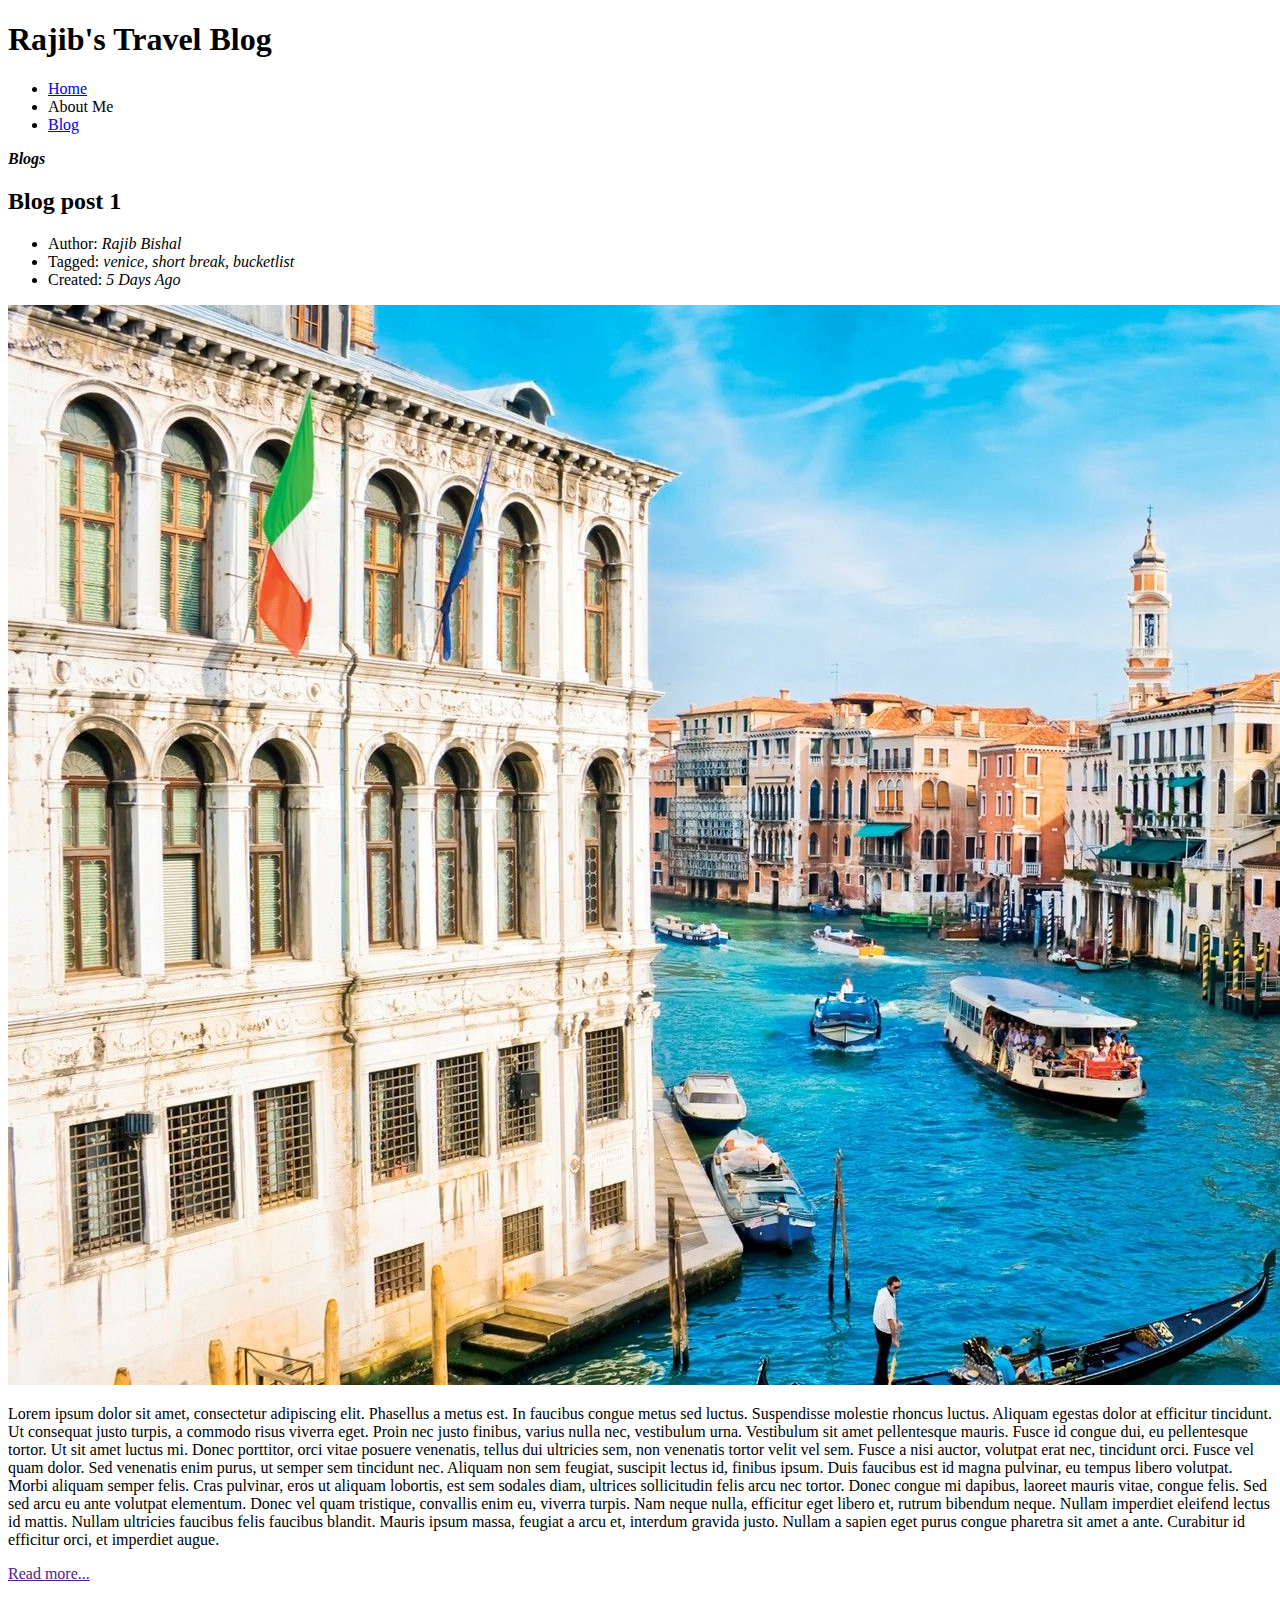
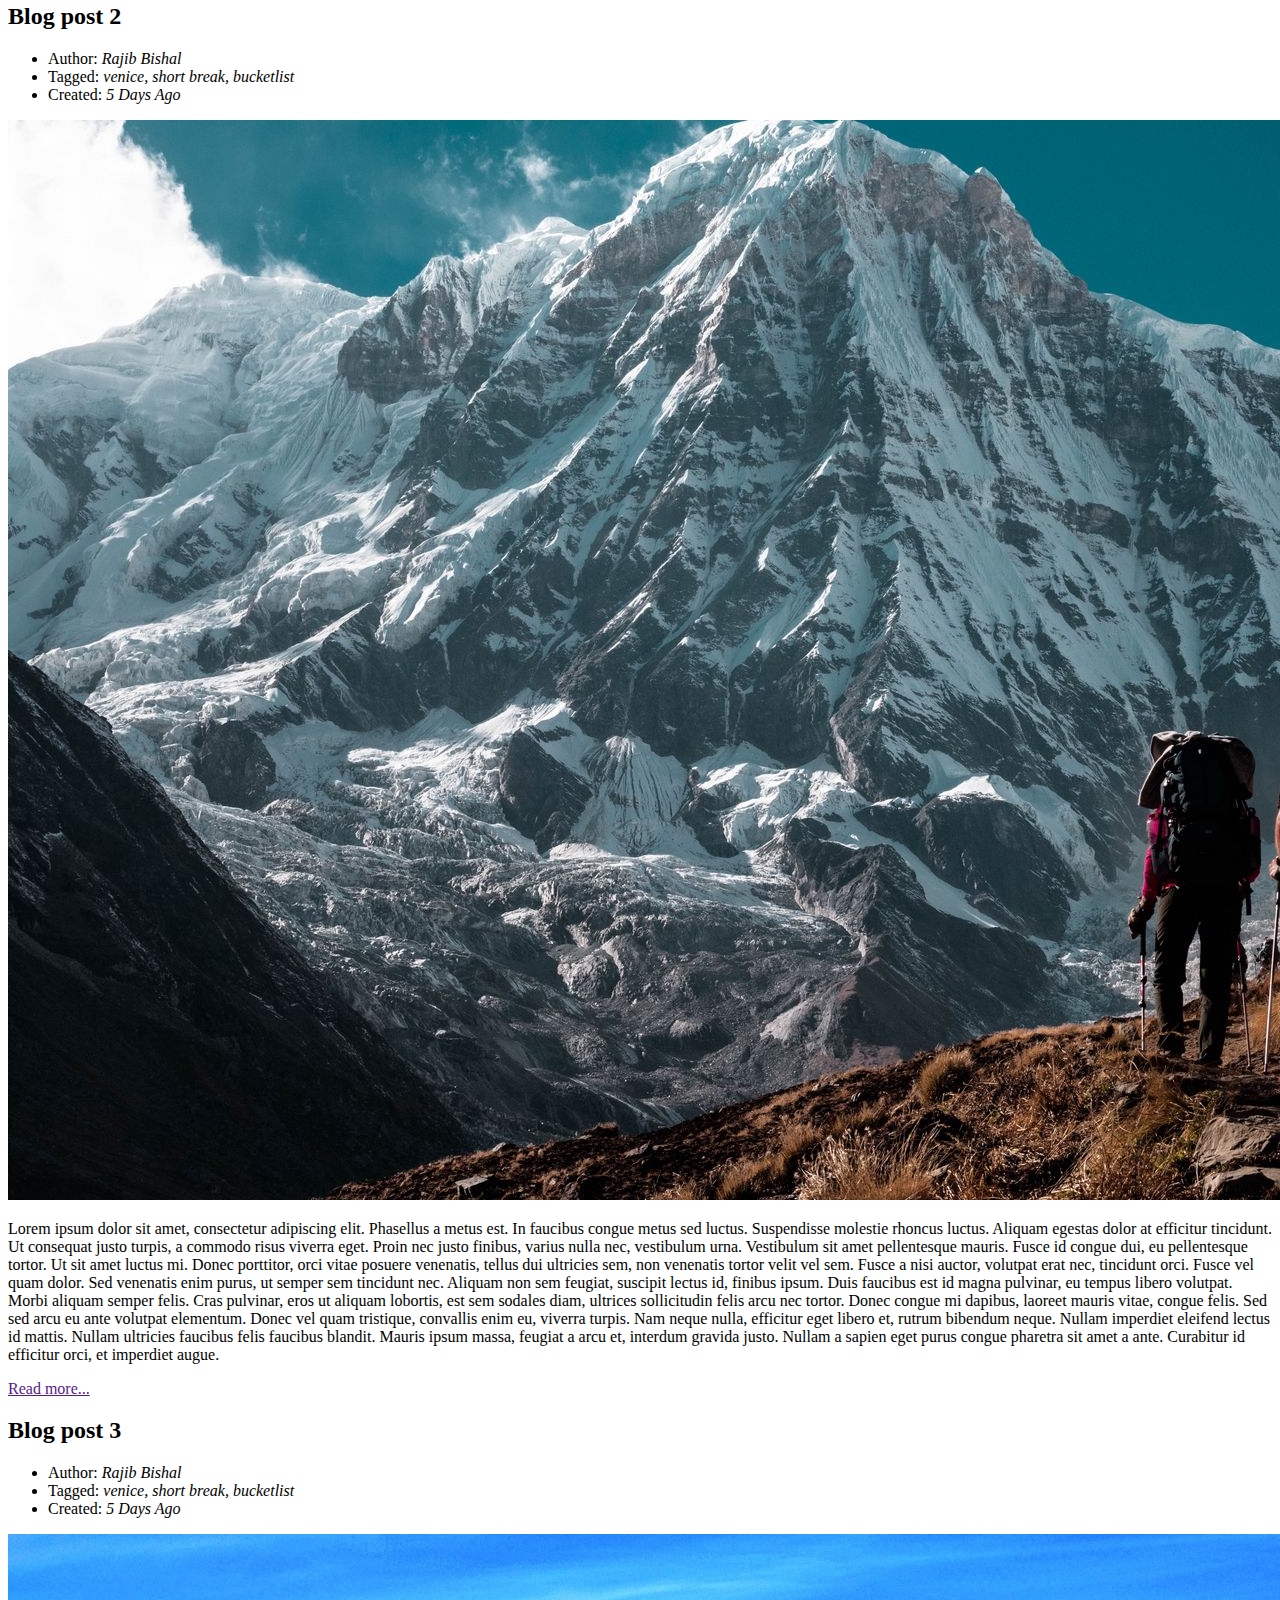
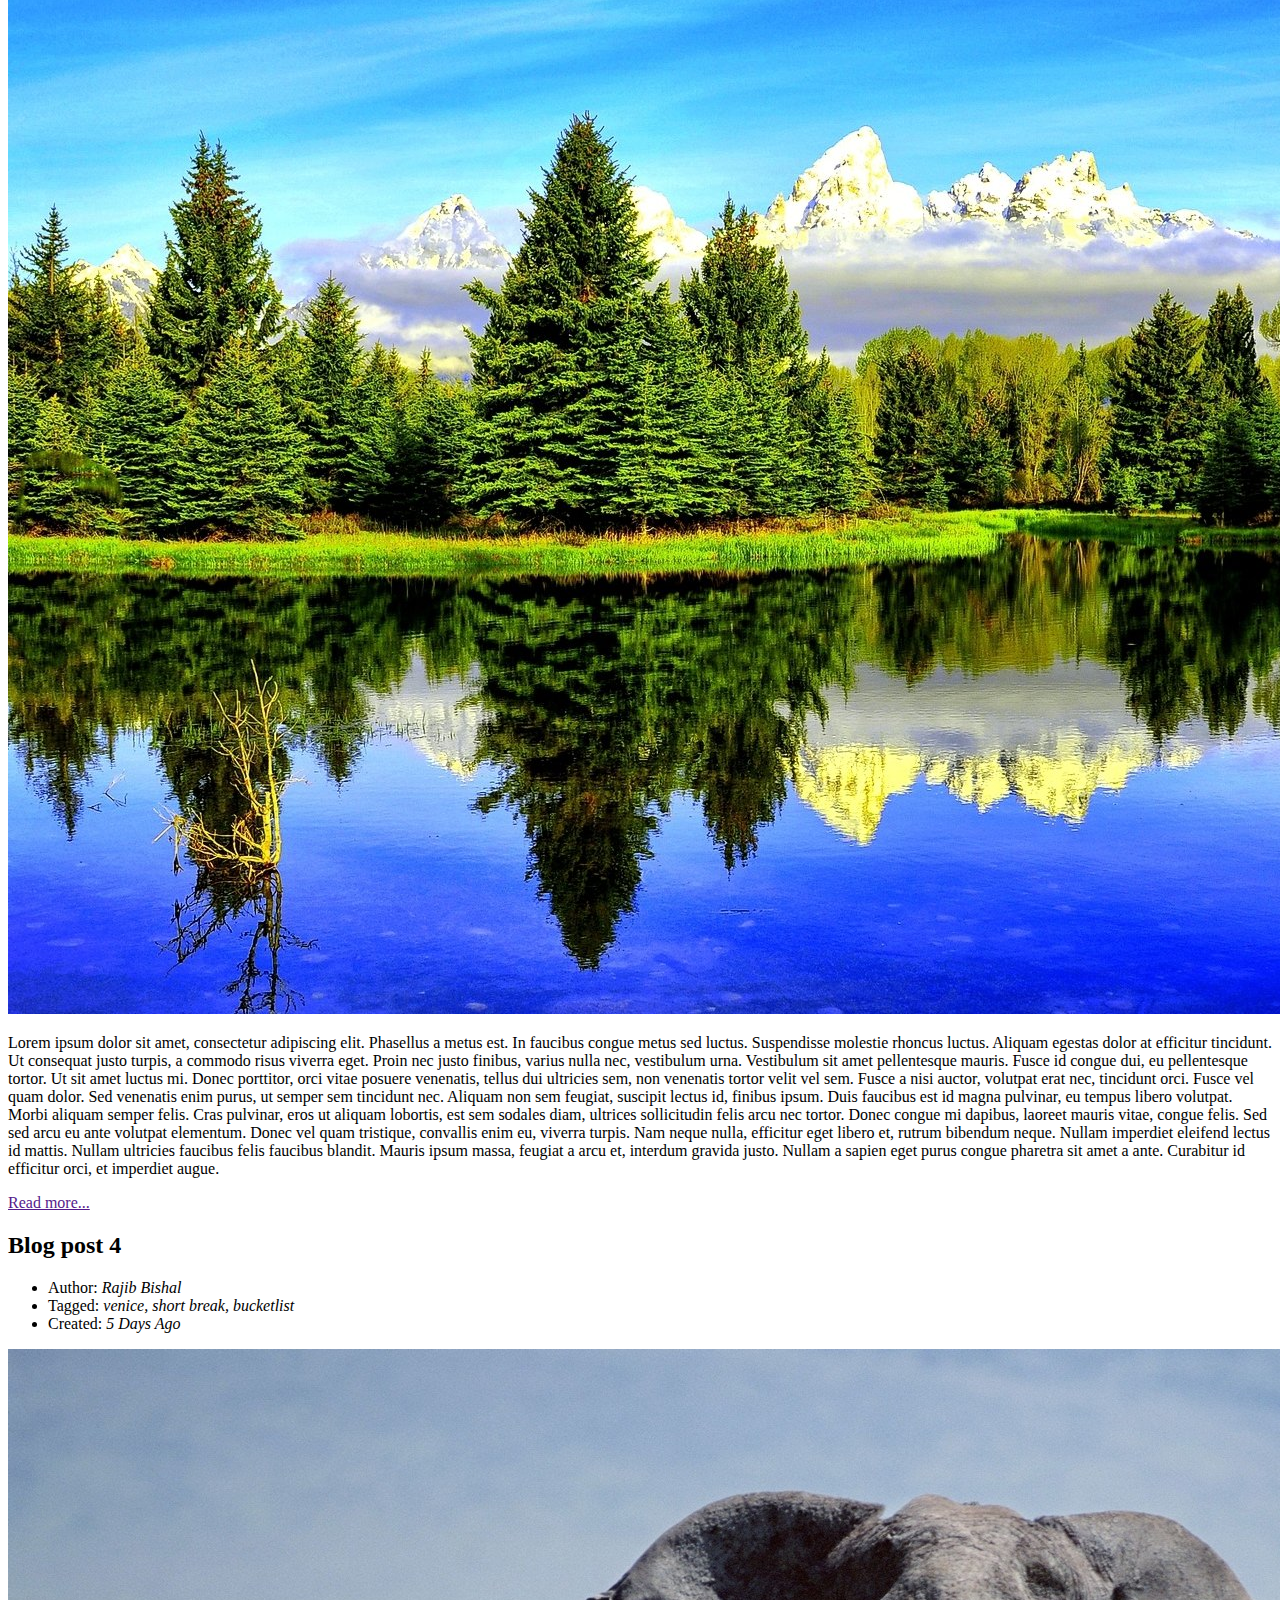
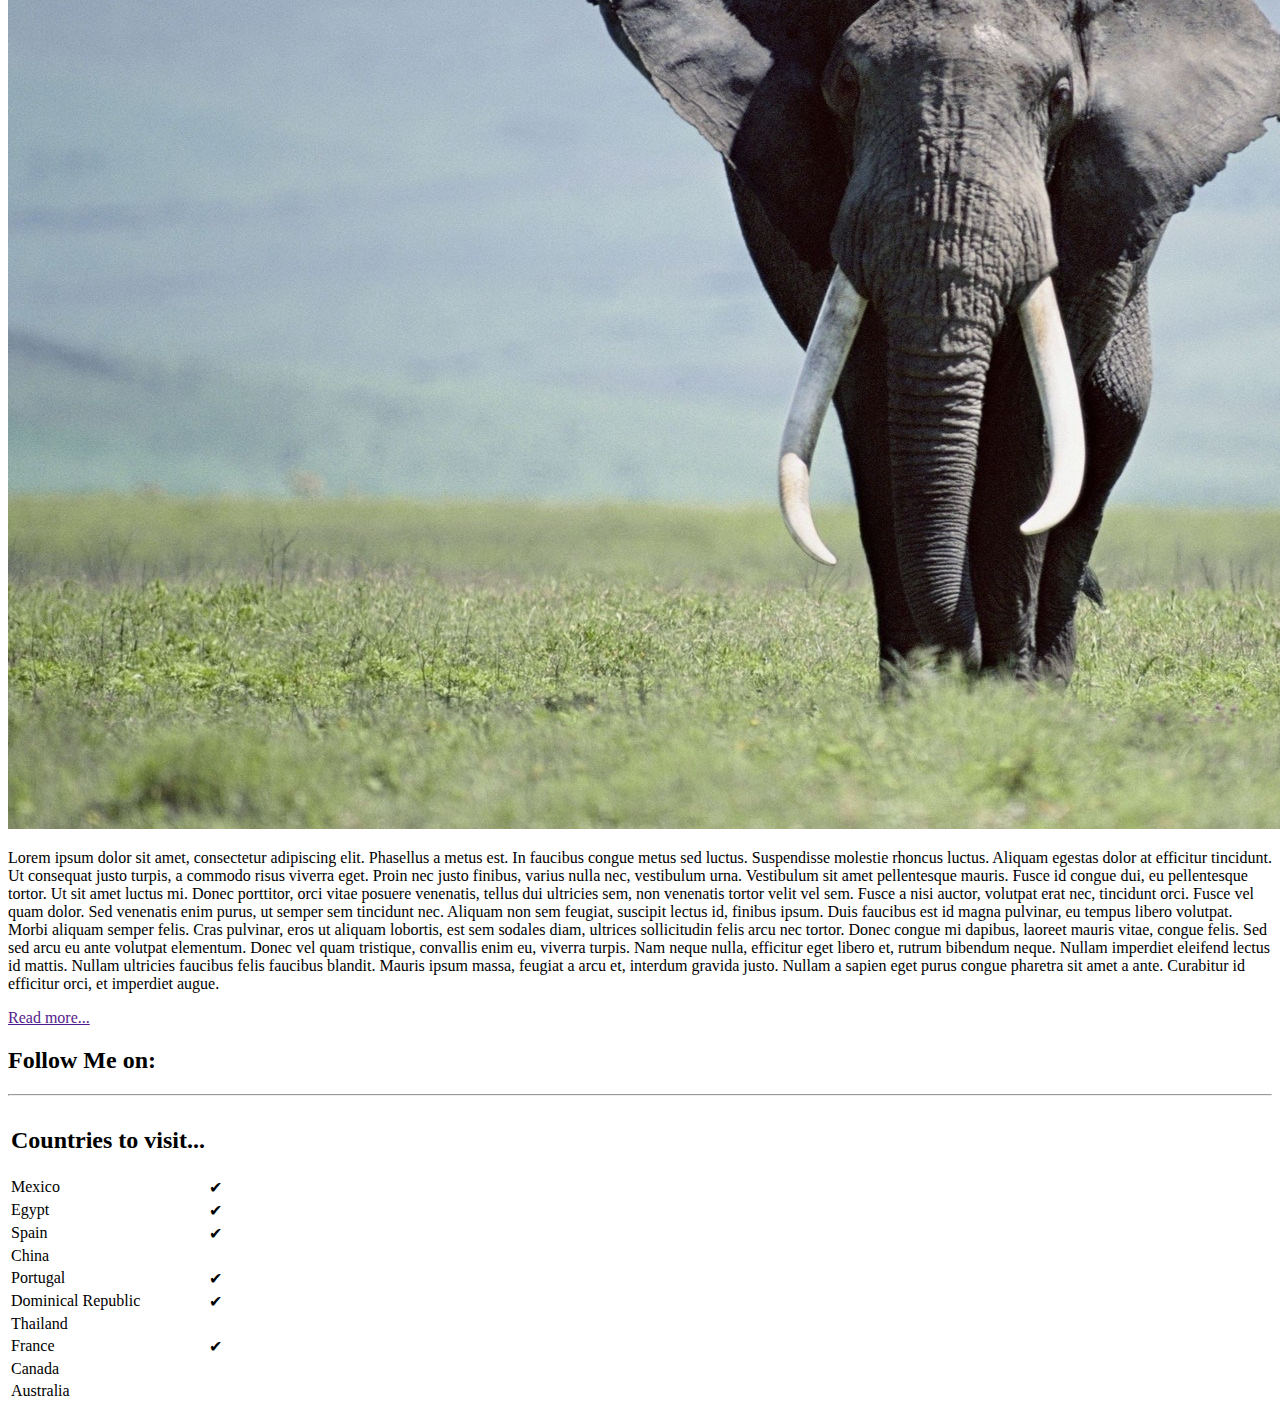
==== blog.html @ 04481cc2 "Add files via upload" ====
<!DOCTYPE html>
<html lang="en">
    <head>
        <meta charset="UTF-8">
        <meta name="viewport" content="width=device-width, initial-scale=1.0">
        <title>Rajib's Travel Blog</title>
        <link rel="preconnect" href="https://fonts.googleapis.com">
        <link rel="preconnect" href="https://fonts.gstatic.com" crossorigin>
        <link href="https://fonts.googleapis.com/css2?family=Quicksand&display=swap" rel="stylesheet">
        <link rel="stylesheet" href="css/fontawesome/css/all.min.css">
        <link rel="stylesheet" href="css/style.css">

    </head>
    <body>
        <header class="background">
            <h1>Rajib's Travel Blog</h1>
            <nav>
                <ul>
                    <li><a href="index.html">Home</a></li>
                    <li><a></a>About Me</a></li>
                    <li><a href="blog.html">Blog</a></li>

                </ul>
            </nav>
        </header>

        <div class="journey-image">
            <p class="journey-text background"><strong><em>Blogs</em></strong></p>
        </div>

        <div class="wrapper">
            <main>
                <article class="background">
                    <header>
                        <h2>Blog post 1</h2>
                        <ul>
                            <li>Author: <em>Rajib Bishal</em></li>
                            <li>Tagged: <em>venice, short break, bucketlist</em></li>
                            <li>Created: <em>5 Days Ago</em></li>
                        </ul>
                    </header>
                    <section>
                        <img src="images/venice.jpg" alt="venice image">
                        <p>Lorem ipsum dolor sit amet, consectetur adipiscing elit. Phasellus a metus est. In faucibus congue metus sed luctus. Suspendisse molestie rhoncus luctus. Aliquam egestas dolor at efficitur tincidunt. Ut consequat justo turpis, a commodo risus viverra eget. Proin nec justo finibus, varius nulla nec, vestibulum urna. Vestibulum sit amet pellentesque mauris. Fusce id congue dui, eu pellentesque tortor. Ut sit amet luctus mi. Donec porttitor, orci vitae posuere venenatis, tellus dui ultricies sem, non venenatis tortor velit vel sem. Fusce a nisi auctor, volutpat erat nec, tincidunt orci. Fusce vel quam dolor. Sed venenatis enim purus, ut semper sem tincidunt nec.

                            Aliquam non sem feugiat, suscipit lectus id, finibus ipsum. Duis faucibus est id magna pulvinar, eu tempus libero volutpat. Morbi aliquam semper felis. Cras pulvinar, eros ut aliquam lobortis, est sem sodales diam, ultrices sollicitudin felis arcu nec tortor. Donec congue mi dapibus, laoreet mauris vitae, congue felis. Sed sed arcu eu ante volutpat elementum. Donec vel quam tristique, convallis enim eu, viverra turpis. Nam neque nulla, efficitur eget libero et, rutrum bibendum neque. Nullam imperdiet eleifend lectus id mattis. Nullam ultricies faucibus felis faucibus blandit. Mauris ipsum massa, feugiat a arcu et, interdum gravida justo. Nullam a sapien eget purus congue pharetra sit amet a ante. Curabitur id efficitur orci, et imperdiet augue.</p>
                          <a href="">Read more...</a>    
                    </section>
                </article>

                <article class="background">
                    <header>
                        <h2>Blog post 2</h2>
                        <ul>
                            <li>Author: <em>Rajib Bishal</em></li>
                            <li>Tagged: <em>venice, short break, bucketlist</em></li>
                            <li>Created: <em>5 Days Ago</em></li>
                        </ul>
                    </header>
                    <section>
                        <img src="images/hike.jpg" alt="hike image">
                        <p>Lorem ipsum dolor sit amet, consectetur adipiscing elit. Phasellus a metus est. In faucibus congue metus sed luctus. Suspendisse molestie rhoncus luctus. Aliquam egestas dolor at efficitur tincidunt. Ut consequat justo turpis, a commodo risus viverra eget. Proin nec justo finibus, varius nulla nec, vestibulum urna. Vestibulum sit amet pellentesque mauris. Fusce id congue dui, eu pellentesque tortor. Ut sit amet luctus mi. Donec porttitor, orci vitae posuere venenatis, tellus dui ultricies sem, non venenatis tortor velit vel sem. Fusce a nisi auctor, volutpat erat nec, tincidunt orci. Fusce vel quam dolor. Sed venenatis enim purus, ut semper sem tincidunt nec.

                            Aliquam non sem feugiat, suscipit lectus id, finibus ipsum. Duis faucibus est id magna pulvinar, eu tempus libero volutpat. Morbi aliquam semper felis. Cras pulvinar, eros ut aliquam lobortis, est sem sodales diam, ultrices sollicitudin felis arcu nec tortor. Donec congue mi dapibus, laoreet mauris vitae, congue felis. Sed sed arcu eu ante volutpat elementum. Donec vel quam tristique, convallis enim eu, viverra turpis. Nam neque nulla, efficitur eget libero et, rutrum bibendum neque. Nullam imperdiet eleifend lectus id mattis. Nullam ultricies faucibus felis faucibus blandit. Mauris ipsum massa, feugiat a arcu et, interdum gravida justo. Nullam a sapien eget purus congue pharetra sit amet a ante. Curabitur id efficitur orci, et imperdiet augue.</p>
                          <a href="">Read more...</a>    
                    </section>
                </article>

                <article class="background">
                    <header>
                        <h2>Blog post 3</h2>
                        <ul>
                            <li>Author: <em>Rajib Bishal</em></li>
                            <li>Tagged: <em>venice, short break, bucketlist</em></li>
                            <li>Created: <em>5 Days Ago</em></li>
                        </ul>
                    </header>
                    <section>
                        <img src="images/lake.jpg" alt="lake image">
                        <p>Lorem ipsum dolor sit amet, consectetur adipiscing elit. Phasellus a metus est. In faucibus congue metus sed luctus. Suspendisse molestie rhoncus luctus. Aliquam egestas dolor at efficitur tincidunt. Ut consequat justo turpis, a commodo risus viverra eget. Proin nec justo finibus, varius nulla nec, vestibulum urna. Vestibulum sit amet pellentesque mauris. Fusce id congue dui, eu pellentesque tortor. Ut sit amet luctus mi. Donec porttitor, orci vitae posuere venenatis, tellus dui ultricies sem, non venenatis tortor velit vel sem. Fusce a nisi auctor, volutpat erat nec, tincidunt orci. Fusce vel quam dolor. Sed venenatis enim purus, ut semper sem tincidunt nec.

                            Aliquam non sem feugiat, suscipit lectus id, finibus ipsum. Duis faucibus est id magna pulvinar, eu tempus libero volutpat. Morbi aliquam semper felis. Cras pulvinar, eros ut aliquam lobortis, est sem sodales diam, ultrices sollicitudin felis arcu nec tortor. Donec congue mi dapibus, laoreet mauris vitae, congue felis. Sed sed arcu eu ante volutpat elementum. Donec vel quam tristique, convallis enim eu, viverra turpis. Nam neque nulla, efficitur eget libero et, rutrum bibendum neque. Nullam imperdiet eleifend lectus id mattis. Nullam ultricies faucibus felis faucibus blandit. Mauris ipsum massa, feugiat a arcu et, interdum gravida justo. Nullam a sapien eget purus congue pharetra sit amet a ante. Curabitur id efficitur orci, et imperdiet augue.</p>
                          <a href="">Read more...</a>    
                    </section>
                </article>

                <article class="background">
                    <header>
                        <h2>Blog post 4</h2>
                        <ul>
                            <li>Author: <em>Rajib Bishal</em></li>
                            <li>Tagged: <em>venice, short break, bucketlist</em></li>
                            <li>Created: <em>5 Days Ago</em></li>
                        </ul>
                    </header>
                    <section>
                        <img src="images/elephants.jpg" alt="elephants image">
                        <p>Lorem ipsum dolor sit amet, consectetur adipiscing elit. Phasellus a metus est. In faucibus congue metus sed luctus. Suspendisse molestie rhoncus luctus. Aliquam egestas dolor at efficitur tincidunt. Ut consequat justo turpis, a commodo risus viverra eget. Proin nec justo finibus, varius nulla nec, vestibulum urna. Vestibulum sit amet pellentesque mauris. Fusce id congue dui, eu pellentesque tortor. Ut sit amet luctus mi. Donec porttitor, orci vitae posuere venenatis, tellus dui ultricies sem, non venenatis tortor velit vel sem. Fusce a nisi auctor, volutpat erat nec, tincidunt orci. Fusce vel quam dolor. Sed venenatis enim purus, ut semper sem tincidunt nec.

                            Aliquam non sem feugiat, suscipit lectus id, finibus ipsum. Duis faucibus est id magna pulvinar, eu tempus libero volutpat. Morbi aliquam semper felis. Cras pulvinar, eros ut aliquam lobortis, est sem sodales diam, ultrices sollicitudin felis arcu nec tortor. Donec congue mi dapibus, laoreet mauris vitae, congue felis. Sed sed arcu eu ante volutpat elementum. Donec vel quam tristique, convallis enim eu, viverra turpis. Nam neque nulla, efficitur eget libero et, rutrum bibendum neque. Nullam imperdiet eleifend lectus id mattis. Nullam ultricies faucibus felis faucibus blandit. Mauris ipsum massa, feugiat a arcu et, interdum gravida justo. Nullam a sapien eget purus congue pharetra sit amet a ante. Curabitur id efficitur orci, et imperdiet augue.</p>
                          <a href="">Read more...</a>    
                    </section>
                </article>
            </main>
            <aside>
                <section class="sidebar-widget background">
                    <h2>Follow Me on:</h2>
                    <hr>
                    <div class="social">
                        <a href="https://www.facebook.com/"><i class="fa-brands fa-square-facebook fa-2x"></i></a>
                        <a href="https://www.instagram.com/"><i class="fa-brands fa-square-instagram fa-2x"></i></a>
                        <a href="https://www.twitter.com/"><i class="fa-brands fa-square-x-twitter fa-2x"></i></a>
                        <a href="https://www.linkedin.com/"><i class="fa-brands fa-linkedin fa-2x"></i></a>
                    </div>
                </section>
                <section class="sidebar-widget background">
                    <table>
                        <thead>
                            <tr>
                                <th><h2>Countries to visit...</h2></th>
                            </tr>
                        </thead>
                        <tbody>
                            <tr>
                                <td>Mexico</td>
                                <td>✔</td>
                            </tr>
                            <tr>
                                <td>Egypt</td>
                                <td>✔</td>
                            </tr>
                            <tr>
                                <td>Spain</td>
                                <td>✔</td>
                            </tr>
                            <tr>
                                <td>China</td>
                                <td></td>
                            </tr>
                            <tr>
                                <td>Portugal</td>
                                <td>✔</td>
                            </tr>
                            <tr>
                                <td>Dominical Republic</td>
                                <td>✔</td>
                            </tr>
                            <tr>
                                <td>Thailand</td>
                                <td></td>
                            </tr>
                            <tr>
                                <td>France</td>
                                <td>✔</td>
                            </tr>
                            <tr>
                                <td>Canada</td>
                                <td></td>
                            </tr>
                            <tr>
                                <td>Australia</td>
                                <td></td>
                            </tr>
                        </tbody>
                    </table>

                </section>
            </aside>
        </div>
    </body>
</html>
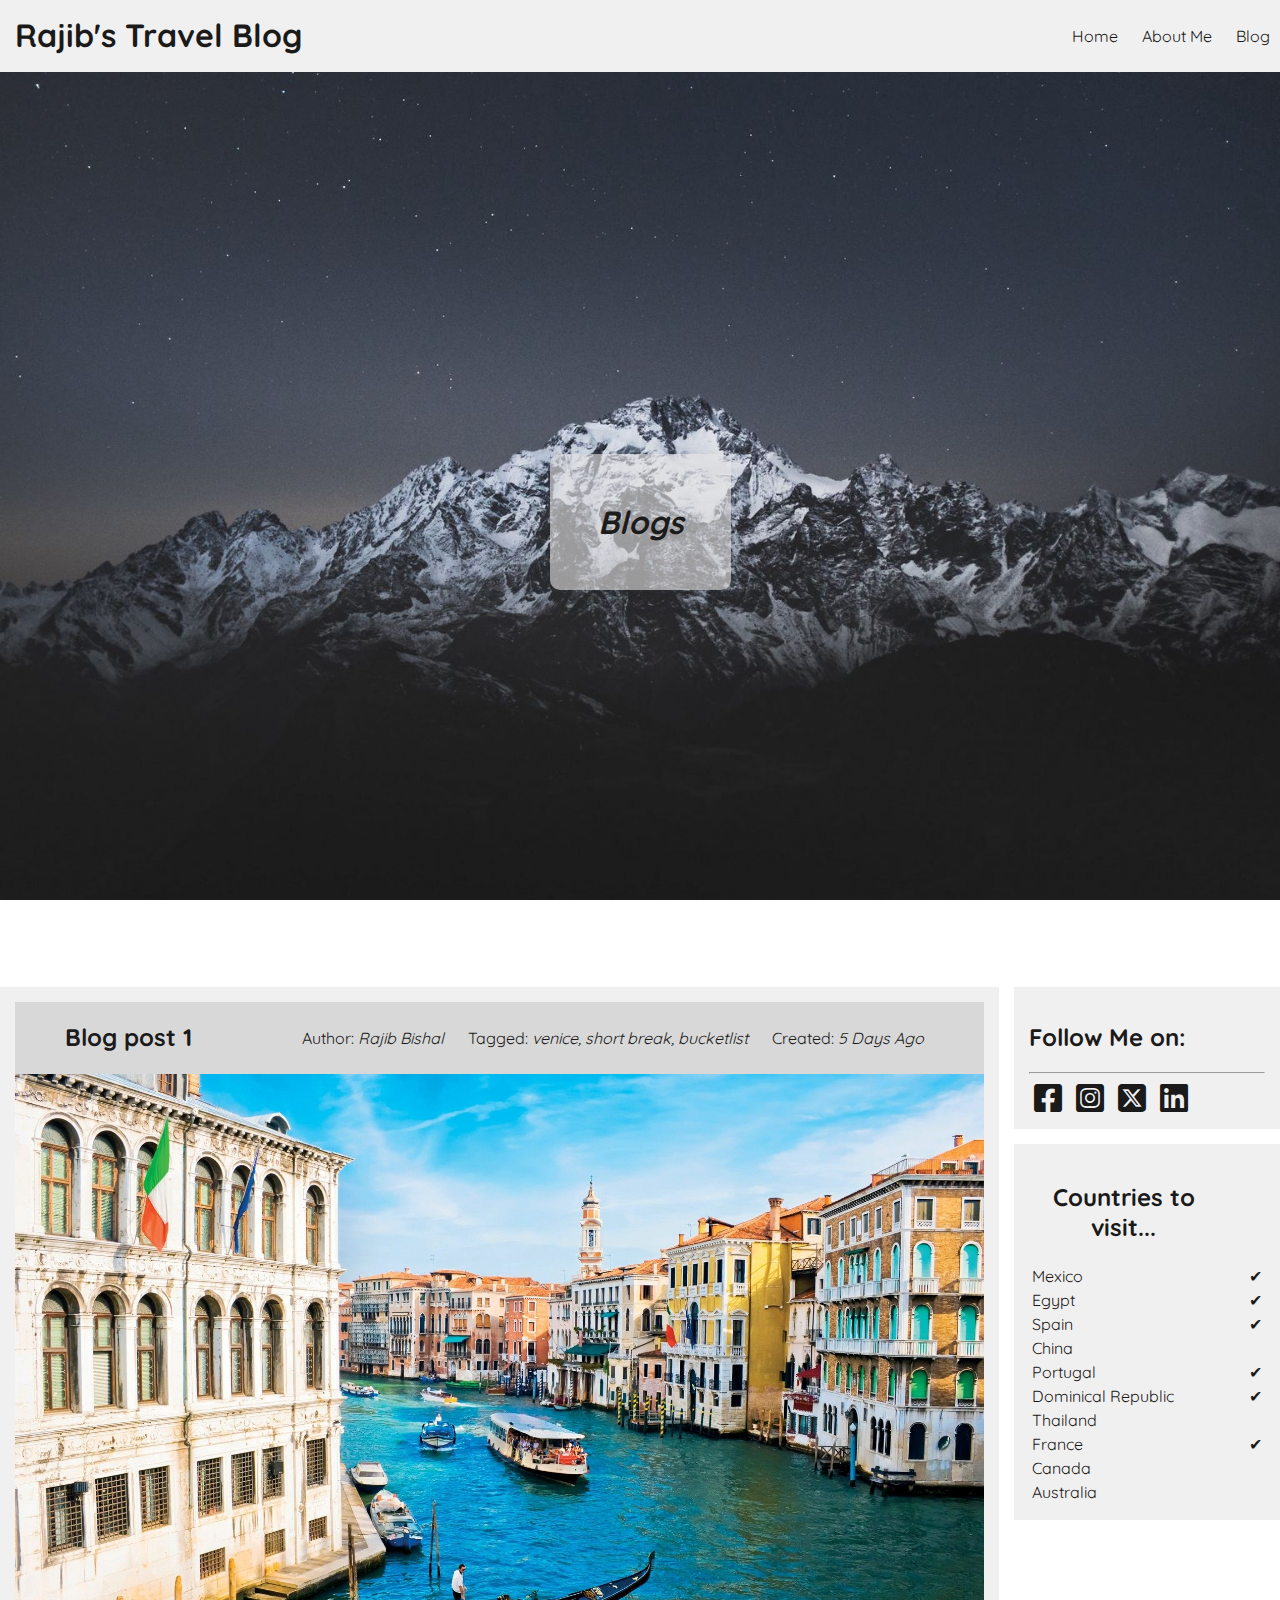
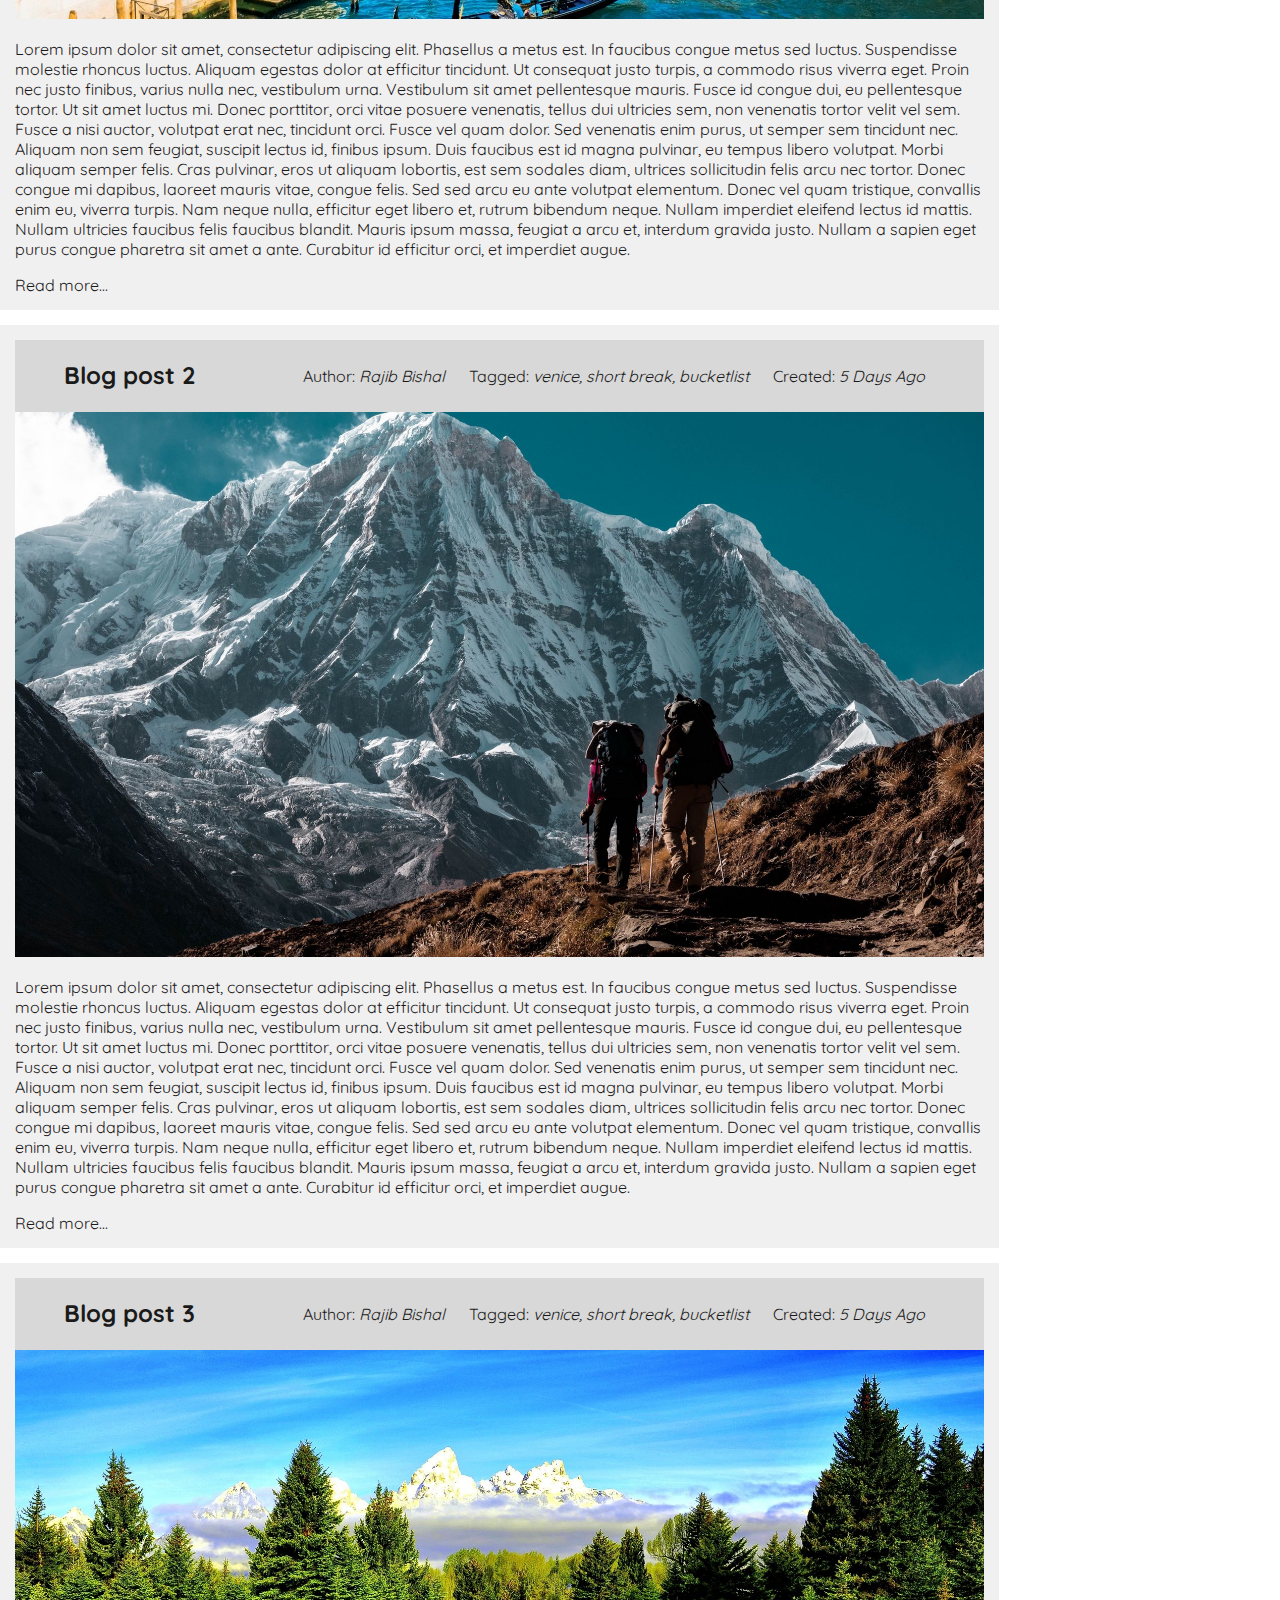
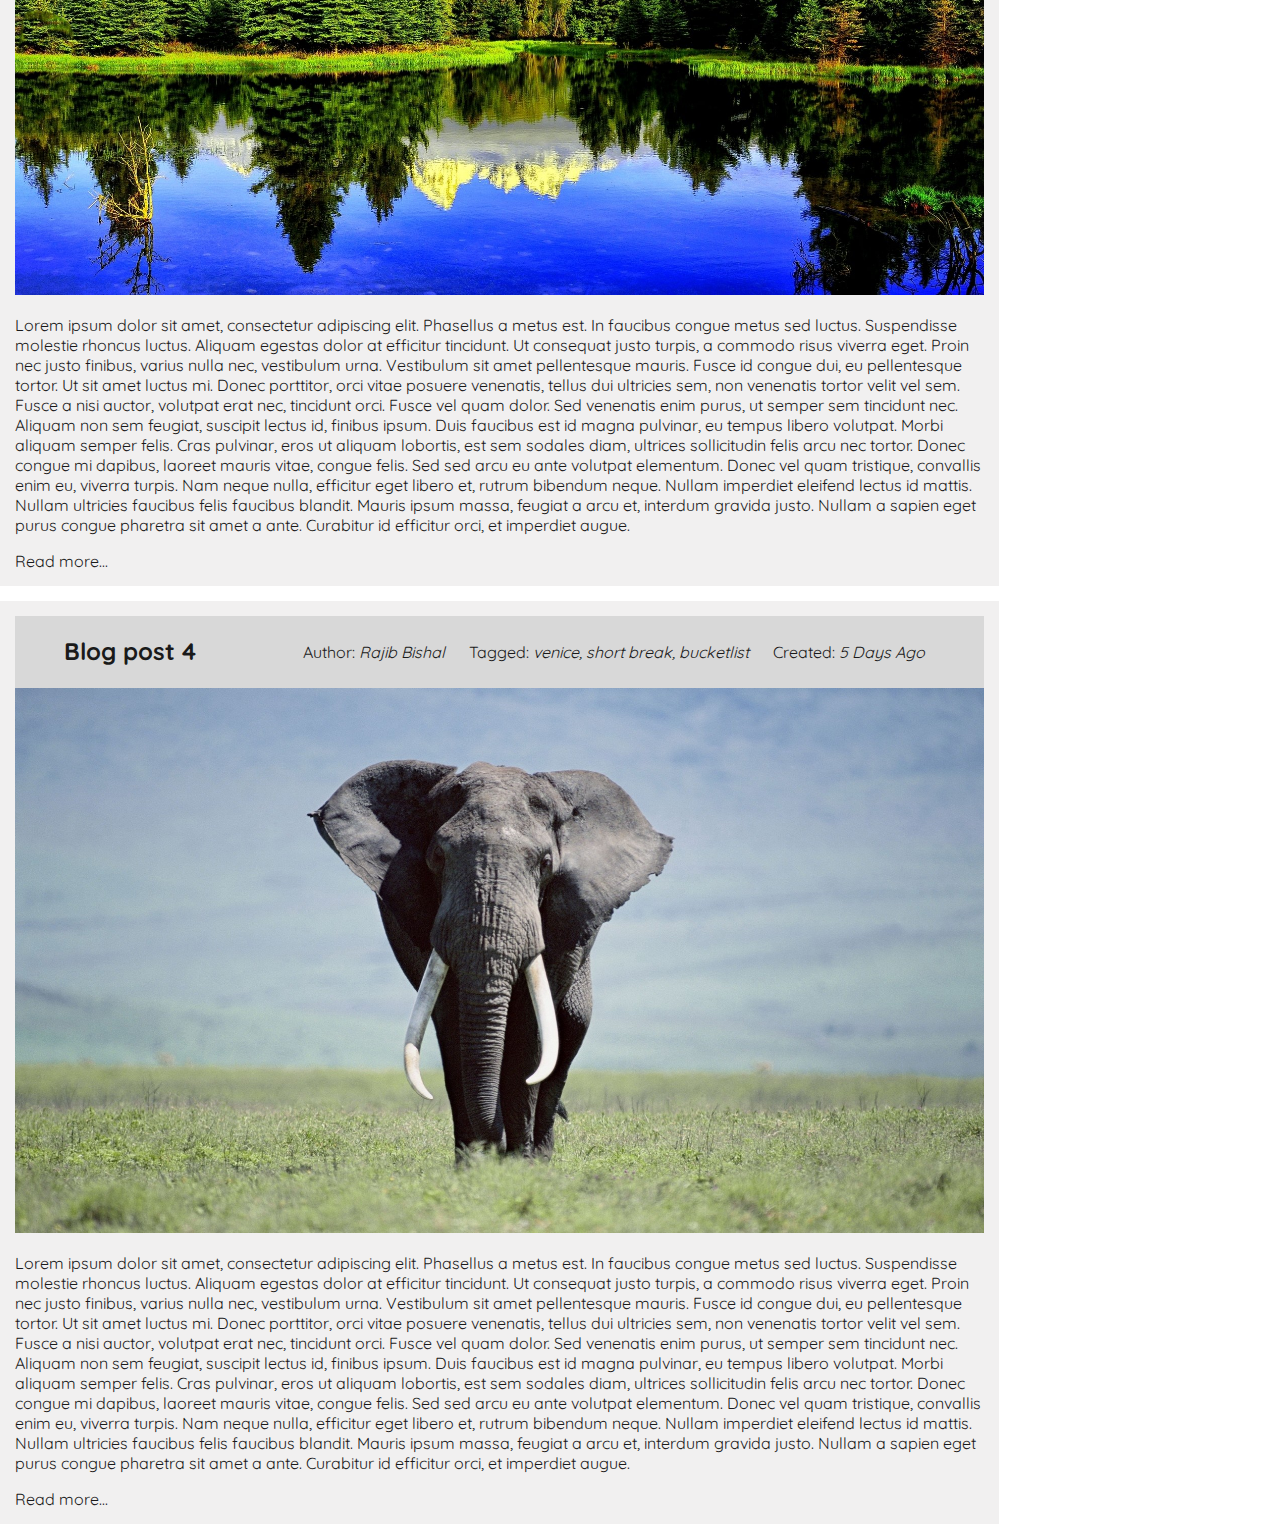
==== commit 2f973864: "Update blog.html" ====
--- a/blog.html
+++ b/blog.html
@@ -7,7 +7,7 @@
         <link rel="preconnect" href="https://fonts.googleapis.com">
         <link rel="preconnect" href="https://fonts.gstatic.com" crossorigin>
         <link href="https://fonts.googleapis.com/css2?family=Quicksand&display=swap" rel="stylesheet">
-        <link rel="stylesheet" href="css/fontawesome/css/all.min.css">
+        <link rel="stylesheet" href="fontawesome/css/all.min.css">
         <link rel="stylesheet" href="css/style.css">
 
     </head>
@@ -168,4 +168,4 @@
             </aside>
         </div>
     </body>
-</html>+</html>
--- a/fontawesome/css/all.min.css
+++ b/fontawesome/css/all.min.css
@@ -0,0 +1,9 @@
+/*!
+ * Font Awesome Free 6.4.2 by @fontawesome - https://fontawesome.com
+ * License - https://fontawesome.com/license/free (Icons: CC BY 4.0, Fonts: SIL OFL 1.1, Code: MIT License)
+ * Copyright 2023 Fonticons, Inc.
+ */
+.fa{font-family:var(--fa-style-family,"Font Awesome 6 Free");font-weight:var(--fa-style,900)}.fa,.fa-brands,.fa-classic,.fa-regular,.fa-sharp,.fa-solid,.fab,.far,.fas{-moz-osx-font-smoothing:grayscale;-webkit-font-smoothing:antialiased;display:var(--fa-display,inline-block);font-style:normal;font-variant:normal;line-height:1;text-rendering:auto}.fa-classic,.fa-regular,.fa-solid,.far,.fas{font-family:"Font Awesome 6 Free"}.fa-brands,.fab{font-family:"Font Awesome 6 Brands"}.fa-1x{font-size:1em}.fa-2x{font-size:2em}.fa-3x{font-size:3em}.fa-4x{font-size:4em}.fa-5x{font-size:5em}.fa-6x{font-size:6em}.fa-7x{font-size:7em}.fa-8x{font-size:8em}.fa-9x{font-size:9em}.fa-10x{font-size:10em}.fa-2xs{font-size:.625em;line-height:.1em;vertical-align:.225em}.fa-xs{font-size:.75em;line-height:.08333em;vertical-align:.125em}.fa-sm{font-size:.875em;line-height:.07143em;vertical-align:.05357em}.fa-lg{font-size:1.25em;line-height:.05em;vertical-align:-.075em}.fa-xl{font-size:1.5em;line-height:.04167em;vertical-align:-.125em}.fa-2xl{font-size:2em;line-height:.03125em;vertical-align:-.1875em}.fa-fw{text-align:center;width:1.25em}.fa-ul{list-style-type:none;margin-left:var(--fa-li-margin,2.5em);padding-left:0}.fa-ul>li{position:relative}.fa-li{left:calc(var(--fa-li-width, 2em)*-1);position:absolute;text-align:center;width:var(--fa-li-width,2em);line-height:inherit}.fa-border{border-radius:var(--fa-border-radius,.1em);border:var(--fa-border-width,.08em) var(--fa-border-style,solid) var(--fa-border-color,#eee);padding:var(--fa-border-padding,.2em .25em .15em)}.fa-pull-left{float:left;margin-right:var(--fa-pull-margin,.3em)}.fa-pull-right{float:right;margin-left:var(--fa-pull-margin,.3em)}.fa-beat{-webkit-animation-name:fa-beat;animation-name:fa-beat;-webkit-animation-delay:var(--fa-animation-delay,0s);animation-delay:var(--fa-animation-delay,0s);-webkit-animation-direction:var(--fa-animation-direction,normal);animation-direction:var(--fa-animation-direction,normal);-webkit-animation-duration:var(--fa-animation-duration,1s);animation-duration:var(--fa-animation-duration,1s);-webkit-animation-iteration-count:var(--fa-animation-iteration-count,infinite);animation-iteration-count:var(--fa-animation-iteration-count,infinite);-webkit-animation-timing-function:var(--fa-animation-timing,ease-in-out);animation-timing-function:var(--fa-animation-timing,ease-in-out)}.fa-bounce{-webkit-animation-name:fa-bounce;animation-name:fa-bounce;-webkit-animation-delay:var(--fa-animation-delay,0s);animation-delay:var(--fa-animation-delay,0s);-webkit-animation-direction:var(--fa-animation-direction,normal);animation-direction:var(--fa-animation-direction,normal);-webkit-animation-duration:var(--fa-animation-duration,1s);animation-duration:var(--fa-animation-duration,1s);-webkit-animation-iteration-count:var(--fa-animation-iteration-count,infinite);animation-iteration-count:var(--fa-animation-iteration-count,infinite);-webkit-animation-timing-function:var(--fa-animation-timing,cubic-bezier(.28,.84,.42,1));animation-timing-function:var(--fa-animation-timing,cubic-bezier(.28,.84,.42,1))}.fa-fade{-webkit-animation-name:fa-fade;animation-name:fa-fade;-webkit-animation-iteration-count:var(--fa-animation-iteration-count,infinite);animation-iteration-count:var(--fa-animation-iteration-count,infinite);-webkit-animation-timing-function:var(--fa-animation-timing,cubic-bezier(.4,0,.6,1));animation-timing-function:var(--fa-animation-timing,cubic-bezier(.4,0,.6,1))}.fa-beat-fade,.fa-fade{-webkit-animation-delay:var(--fa-animation-delay,0s);animation-delay:var(--fa-animation-delay,0s);-webkit-animation-direction:var(--fa-animation-direction,normal);animation-direction:var(--fa-animation-direction,normal);-webkit-animation-duration:var(--fa-animation-duration,1s);animation-duration:var(--fa-animation-duration,1s)}.fa-beat-fade{-webkit-animation-name:fa-beat-fade;animation-name:fa-beat-fade;-webkit-animation-iteration-count:var(--fa-animation-iteration-count,infinite);animation-iteration-count:var(--fa-animation-iteration-count,infinite);-webkit-animation-timing-function:var(--fa-animation-timing,cubic-bezier(.4,0,.6,1));animation-timing-function:var(--fa-animation-timing,cubic-bezier(.4,0,.6,1))}.fa-flip{-webkit-animation-name:fa-flip;animation-name:fa-flip;-webkit-animation-delay:var(--fa-animation-delay,0s);animation-delay:var(--fa-animation-delay,0s);-webkit-animation-direction:var(--fa-animation-direction,normal);animation-direction:var(--fa-animation-direction,normal);-webkit-animation-duration:var(--fa-animation-duration,1s);animation-duration:var(--fa-animation-duration,1s);-webkit-animation-iteration-count:var(--fa-animation-iteration-count,infinite);animation-iteration-count:var(--fa-animation-iteration-count,infinite);-webkit-animation-timing-function:var(--fa-animation-timing,ease-in-out);animation-timing-function:var(--fa-animation-timing,ease-in-out)}.fa-shake{-webkit-animation-name:fa-shake;animation-name:fa-shake;-webkit-animation-duration:var(--fa-animation-duration,1s);animation-duration:var(--fa-animation-duration,1s);-webkit-animation-iteration-count:var(--fa-animation-iteration-count,infinite);animation-iteration-count:var(--fa-animation-iteration-count,infinite);-webkit-animation-timing-function:var(--fa-animation-timing,linear);animation-timing-function:var(--fa-animation-timing,linear)}.fa-shake,.fa-spin{-webkit-animation-delay:var(--fa-animation-delay,0s);animation-delay:var(--fa-animation-delay,0s);-webkit-animation-direction:var(--fa-animation-direction,normal);animation-direction:var(--fa-animation-direction,normal)}.fa-spin{-webkit-animation-name:fa-spin;animation-name:fa-spin;-webkit-animation-duration:var(--fa-animation-duration,2s);animation-duration:var(--fa-animation-duration,2s);-webkit-animation-iteration-count:var(--fa-animation-iteration-count,infinite);animation-iteration-count:var(--fa-animation-iteration-count,infinite);-webkit-animation-timing-function:var(--fa-animation-timing,linear);animation-timing-function:var(--fa-animation-timing,linear)}.fa-spin-reverse{--fa-animation-direction:reverse}.fa-pulse,.fa-spin-pulse{-webkit-animation-name:fa-spin;animation-name:fa-spin;-webkit-animation-direction:var(--fa-animation-direction,normal);animation-direction:var(--fa-animation-direction,normal);-webkit-animation-duration:var(--fa-animation-duration,1s);animation-duration:var(--fa-animation-duration,1s);-webkit-animation-iteration-count:var(--fa-animation-iteration-count,infinite);animation-iteration-count:var(--fa-animation-iteration-count,infinite);-webkit-animation-timing-function:var(--fa-animation-timing,steps(8));animation-timing-function:var(--fa-animation-timing,steps(8))}@media (prefers-reduced-motion:reduce){.fa-beat,.fa-beat-fade,.fa-bounce,.fa-fade,.fa-flip,.fa-pulse,.fa-shake,.fa-spin,.fa-spin-pulse{-webkit-animation-delay:-1ms;animation-delay:-1ms;-webkit-animation-duration:1ms;animation-duration:1ms;-webkit-animation-iteration-count:1;animation-iteration-count:1;-webkit-transition-delay:0s;transition-delay:0s;-webkit-transition-duration:0s;transition-duration:0s}}@-webkit-keyframes fa-beat{0%,90%{-webkit-transform:scale(1);transform:scale(1)}45%{-webkit-transform:scale(var(--fa-beat-scale,1.25));transform:scale(var(--fa-beat-scale,1.25))}}@keyframes fa-beat{0%,90%{-webkit-transform:scale(1);transform:scale(1)}45%{-webkit-transform:scale(var(--fa-beat-scale,1.25));transform:scale(var(--fa-beat-scale,1.25))}}@-webkit-keyframes fa-bounce{0%{-webkit-transform:scale(1) translateY(0);transform:scale(1) translateY(0)}10%{-webkit-transform:scale(var(--fa-bounce-start-scale-x,1.1),var(--fa-bounce-start-scale-y,.9)) translateY(0);transform:scale(var(--fa-bounce-start-scale-x,1.1),var(--fa-bounce-start-scale-y,.9)) translateY(0)}30%{-webkit-transform:scale(var(--fa-bounce-jump-scale-x,.9),var(--fa-bounce-jump-scale-y,1.1)) translateY(var(--fa-bounce-height,-.5em));transform:scale(var(--fa-bounce-jump-scale-x,.9),var(--fa-bounce-jump-scale-y,1.1)) translateY(var(--fa-bounce-height,-.5em))}50%{-webkit-transform:scale(var(--fa-bounce-land-scale-x,1.05),var(--fa-bounce-land-scale-y,.95)) translateY(0);transform:scale(var(--fa-bounce-land-scale-x,1.05),var(--fa-bounce-land-scale-y,.95)) translateY(0)}57%{-webkit-transform:scale(1) translateY(var(--fa-bounce-rebound,-.125em));transform:scale(1) translateY(var(--fa-bounce-rebound,-.125em))}64%{-webkit-transform:scale(1) translateY(0);transform:scale(1) translateY(0)}to{-webkit-transform:scale(1) translateY(0);transform:scale(1) translateY(0)}}@keyframes fa-bounce{0%{-webkit-transform:scale(1) translateY(0);transform:scale(1) translateY(0)}10%{-webkit-transform:scale(var(--fa-bounce-start-scale-x,1.1),var(--fa-bounce-start-scale-y,.9)) translateY(0);transform:scale(var(--fa-bounce-start-scale-x,1.1),var(--fa-bounce-start-scale-y,.9)) translateY(0)}30%{-webkit-transform:scale(var(--fa-bounce-jump-scale-x,.9),var(--fa-bounce-jump-scale-y,1.1)) translateY(var(--fa-bounce-height,-.5em));transform:scale(var(--fa-bounce-jump-scale-x,.9),var(--fa-bounce-jump-scale-y,1.1)) translateY(var(--fa-bounce-height,-.5em))}50%{-webkit-transform:scale(var(--fa-bounce-land-scale-x,1.05),var(--fa-bounce-land-scale-y,.95)) translateY(0);transform:scale(var(--fa-bounce-land-scale-x,1.05),var(--fa-bounce-land-scale-y,.95)) translateY(0)}57%{-webkit-transform:scale(1) translateY(var(--fa-bounce-rebound,-.125em));transform:scale(1) translateY(var(--fa-bounce-rebound,-.125em))}64%{-webkit-transform:scale(1) translateY(0);transform:scale(1) translateY(0)}to{-webkit-transform:scale(1) translateY(0);transform:scale(1) translateY(0)}}@-webkit-keyframes fa-fade{50%{opacity:var(--fa-fade-opacity,.4)}}@keyframes fa-fade{50%{opacity:var(--fa-fade-opacity,.4)}}@-webkit-keyframes fa-beat-fade{0%,to{opacity:var(--fa-beat-fade-opacity,.4);-webkit-transform:scale(1);transform:scale(1)}50%{opacity:1;-webkit-transform:scale(var(--fa-beat-fade-scale,1.125));transform:scale(var(--fa-beat-fade-scale,1.125))}}@keyframes fa-beat-fade{0%,to{opacity:var(--fa-beat-fade-opacity,.4);-webkit-transform:scale(1);transform:scale(1)}50%{opacity:1;-webkit-transform:scale(var(--fa-beat-fade-scale,1.125));transform:scale(var(--fa-beat-fade-scale,1.125))}}@-webkit-keyframes fa-flip{50%{-webkit-transform:rotate3d(var(--fa-flip-x,0),var(--fa-flip-y,1),var(--fa-flip-z,0),var(--fa-flip-angle,-180deg));transform:rotate3d(var(--fa-flip-x,0),var(--fa-flip-y,1),var(--fa-flip-z,0),var(--fa-flip-angle,-180deg))}}@keyframes fa-flip{50%{-webkit-transform:rotate3d(var(--fa-flip-x,0),var(--fa-flip-y,1),var(--fa-flip-z,0),var(--fa-flip-angle,-180deg));transform:rotate3d(var(--fa-flip-x,0),var(--fa-flip-y,1),var(--fa-flip-z,0),var(--fa-flip-angle,-180deg))}}@-webkit-keyframes fa-shake{0%{-webkit-transform:rotate(-15deg);transform:rotate(-15deg)}4%{-webkit-transform:rotate(15deg);transform:rotate(15deg)}8%,24%{-webkit-transform:rotate(-18deg);transform:rotate(-18deg)}12%,28%{-webkit-transform:rotate(18deg);transform:rotate(18deg)}16%{-webkit-transform:rotate(-22deg);transform:rotate(-22deg)}20%{-webkit-transform:rotate(22deg);transform:rotate(22deg)}32%{-webkit-transform:rotate(-12deg);transform:rotate(-12deg)}36%{-webkit-transform:rotate(12deg);transform:rotate(12deg)}40%,to{-webkit-transform:rotate(0deg);transform:rotate(0deg)}}@keyframes fa-shake{0%{-webkit-transform:rotate(-15deg);transform:rotate(-15deg)}4%{-webkit-transform:rotate(15deg);transform:rotate(15deg)}8%,24%{-webkit-transform:rotate(-18deg);transform:rotate(-18deg)}12%,28%{-webkit-transform:rotate(18deg);transform:rotate(18deg)}16%{-webkit-transform:rotate(-22deg);transform:rotate(-22deg)}20%{-webkit-transform:rotate(22deg);transform:rotate(22deg)}32%{-webkit-transform:rotate(-12deg);transform:rotate(-12deg)}36%{-webkit-transform:rotate(12deg);transform:rotate(12deg)}40%,to{-webkit-transform:rotate(0deg);transform:rotate(0deg)}}@-webkit-keyframes fa-spin{0%{-webkit-transform:rotate(0deg);transform:rotate(0deg)}to{-webkit-transform:rotate(1turn);transform:rotate(1turn)}}@keyframes fa-spin{0%{-webkit-transform:rotate(0deg);transform:rotate(0deg)}to{-webkit-transform:rotate(1turn);transform:rotate(1turn)}}.fa-rotate-90{-webkit-transform:rotate(90deg);transform:rotate(90deg)}.fa-rotate-180{-webkit-transform:rotate(180deg);transform:rotate(180deg)}.fa-rotate-270{-webkit-transform:rotate(270deg);transform:rotate(270deg)}.fa-flip-horizontal{-webkit-transform:scaleX(-1);transform:scaleX(-1)}.fa-flip-vertical{-webkit-transform:scaleY(-1);transform:scaleY(-1)}.fa-flip-both,.fa-flip-horizontal.fa-flip-vertical{-webkit-transform:scale(-1);transform:scale(-1)}.fa-rotate-by{-webkit-transform:rotate(var(--fa-rotate-angle,none));transform:rotate(var(--fa-rotate-angle,none))}.fa-stack{display:inline-block;height:2em;line-height:2em;position:relative;vertical-align:middle;width:2.5em}.fa-stack-1x,.fa-stack-2x{left:0;position:absolute;text-align:center;width:100%;z-index:var(--fa-stack-z-index,auto)}.fa-stack-1x{line-height:inherit}.fa-stack-2x{font-size:2em}.fa-inverse{color:var(--fa-inverse,#fff)}
+
+.fa-0:before{content:"\30"}.fa-1:before{content:"\31"}.fa-2:before{content:"\32"}.fa-3:before{content:"\33"}.fa-4:before{content:"\34"}.fa-5:before{content:"\35"}.fa-6:before{content:"\36"}.fa-7:before{content:"\37"}.fa-8:before{content:"\38"}.fa-9:before{content:"\39"}.fa-fill-drip:before{content:"\f576"}.fa-arrows-to-circle:before{content:"\e4bd"}.fa-chevron-circle-right:before,.fa-circle-chevron-right:before{content:"\f138"}.fa-at:before{content:"\40"}.fa-trash-alt:before,.fa-trash-can:before{content:"\f2ed"}.fa-text-height:before{content:"\f034"}.fa-user-times:before,.fa-user-xmark:before{content:"\f235"}.fa-stethoscope:before{content:"\f0f1"}.fa-comment-alt:before,.fa-message:before{content:"\f27a"}.fa-info:before{content:"\f129"}.fa-compress-alt:before,.fa-down-left-and-up-right-to-center:before{content:"\f422"}.fa-explosion:before{content:"\e4e9"}.fa-file-alt:before,.fa-file-lines:before,.fa-file-text:before{content:"\f15c"}.fa-wave-square:before{content:"\f83e"}.fa-ring:before{content:"\f70b"}.fa-building-un:before{content:"\e4d9"}.fa-dice-three:before{content:"\f527"}.fa-calendar-alt:before,.fa-calendar-days:before{content:"\f073"}.fa-anchor-circle-check:before{content:"\e4aa"}.fa-building-circle-arrow-right:before{content:"\e4d1"}.fa-volleyball-ball:before,.fa-volleyball:before{content:"\f45f"}.fa-arrows-up-to-line:before{content:"\e4c2"}.fa-sort-desc:before,.fa-sort-down:before{content:"\f0dd"}.fa-circle-minus:before,.fa-minus-circle:before{content:"\f056"}.fa-door-open:before{content:"\f52b"}.fa-right-from-bracket:before,.fa-sign-out-alt:before{content:"\f2f5"}.fa-atom:before{content:"\f5d2"}.fa-soap:before{content:"\e06e"}.fa-heart-music-camera-bolt:before,.fa-icons:before{content:"\f86d"}.fa-microphone-alt-slash:before,.fa-microphone-lines-slash:before{content:"\f539"}.fa-bridge-circle-check:before{content:"\e4c9"}.fa-pump-medical:before{content:"\e06a"}.fa-fingerprint:before{content:"\f577"}.fa-hand-point-right:before{content:"\f0a4"}.fa-magnifying-glass-location:before,.fa-search-location:before{content:"\f689"}.fa-forward-step:before,.fa-step-forward:before{content:"\f051"}.fa-face-smile-beam:before,.fa-smile-beam:before{content:"\f5b8"}.fa-flag-checkered:before{content:"\f11e"}.fa-football-ball:before,.fa-football:before{content:"\f44e"}.fa-school-circle-exclamation:before{content:"\e56c"}.fa-crop:before{content:"\f125"}.fa-angle-double-down:before,.fa-angles-down:before{content:"\f103"}.fa-users-rectangle:before{content:"\e594"}.fa-people-roof:before{content:"\e537"}.fa-people-line:before{content:"\e534"}.fa-beer-mug-empty:before,.fa-beer:before{content:"\f0fc"}.fa-diagram-predecessor:before{content:"\e477"}.fa-arrow-up-long:before,.fa-long-arrow-up:before{content:"\f176"}.fa-burn:before,.fa-fire-flame-simple:before{content:"\f46a"}.fa-male:before,.fa-person:before{content:"\f183"}.fa-laptop:before{content:"\f109"}.fa-file-csv:before{content:"\f6dd"}.fa-menorah:before{content:"\f676"}.fa-truck-plane:before{content:"\e58f"}.fa-record-vinyl:before{content:"\f8d9"}.fa-face-grin-stars:before,.fa-grin-stars:before{content:"\f587"}.fa-bong:before{content:"\f55c"}.fa-pastafarianism:before,.fa-spaghetti-monster-flying:before{content:"\f67b"}.fa-arrow-down-up-across-line:before{content:"\e4af"}.fa-spoon:before,.fa-utensil-spoon:before{content:"\f2e5"}.fa-jar-wheat:before{content:"\e517"}.fa-envelopes-bulk:before,.fa-mail-bulk:before{content:"\f674"}.fa-file-circle-exclamation:before{content:"\e4eb"}.fa-circle-h:before,.fa-hospital-symbol:before{content:"\f47e"}.fa-pager:before{content:"\f815"}.fa-address-book:before,.fa-contact-book:before{content:"\f2b9"}.fa-strikethrough:before{content:"\f0cc"}.fa-k:before{content:"\4b"}.fa-landmark-flag:before{content:"\e51c"}.fa-pencil-alt:before,.fa-pencil:before{content:"\f303"}.fa-backward:before{content:"\f04a"}.fa-caret-right:before{content:"\f0da"}.fa-comments:before{content:"\f086"}.fa-file-clipboard:before,.fa-paste:before{content:"\f0ea"}.fa-code-pull-request:before{content:"\e13c"}.fa-clipboard-list:before{content:"\f46d"}.fa-truck-loading:before,.fa-truck-ramp-box:before{content:"\f4de"}.fa-user-check:before{content:"\f4fc"}.fa-vial-virus:before{content:"\e597"}.fa-sheet-plastic:before{content:"\e571"}.fa-blog:before{content:"\f781"}.fa-user-ninja:before{content:"\f504"}.fa-person-arrow-up-from-line:before{content:"\e539"}.fa-scroll-torah:before,.fa-torah:before{content:"\f6a0"}.fa-broom-ball:before,.fa-quidditch-broom-ball:before,.fa-quidditch:before{content:"\f458"}.fa-toggle-off:before{content:"\f204"}.fa-archive:before,.fa-box-archive:before{content:"\f187"}.fa-person-drowning:before{content:"\e545"}.fa-arrow-down-9-1:before,.fa-sort-numeric-desc:before,.fa-sort-numeric-down-alt:before{content:"\f886"}.fa-face-grin-tongue-squint:before,.fa-grin-tongue-squint:before{content:"\f58a"}.fa-spray-can:before{content:"\f5bd"}.fa-truck-monster:before{content:"\f63b"}.fa-w:before{content:"\57"}.fa-earth-africa:before,.fa-globe-africa:before{content:"\f57c"}.fa-rainbow:before{content:"\f75b"}.fa-circle-notch:before{content:"\f1ce"}.fa-tablet-alt:before,.fa-tablet-screen-button:before{content:"\f3fa"}.fa-paw:before{content:"\f1b0"}.fa-cloud:before{content:"\f0c2"}.fa-trowel-bricks:before{content:"\e58a"}.fa-face-flushed:before,.fa-flushed:before{content:"\f579"}.fa-hospital-user:before{content:"\f80d"}.fa-tent-arrow-left-right:before{content:"\e57f"}.fa-gavel:before,.fa-legal:before{content:"\f0e3"}.fa-binoculars:before{content:"\f1e5"}.fa-microphone-slash:before{content:"\f131"}.fa-box-tissue:before{content:"\e05b"}.fa-motorcycle:before{content:"\f21c"}.fa-bell-concierge:before,.fa-concierge-bell:before{content:"\f562"}.fa-pen-ruler:before,.fa-pencil-ruler:before{content:"\f5ae"}.fa-people-arrows-left-right:before,.fa-people-arrows:before{content:"\e068"}.fa-mars-and-venus-burst:before{content:"\e523"}.fa-caret-square-right:before,.fa-square-caret-right:before{content:"\f152"}.fa-cut:before,.fa-scissors:before{content:"\f0c4"}.fa-sun-plant-wilt:before{content:"\e57a"}.fa-toilets-portable:before{content:"\e584"}.fa-hockey-puck:before{content:"\f453"}.fa-table:before{content:"\f0ce"}.fa-magnifying-glass-arrow-right:before{content:"\e521"}.fa-digital-tachograph:before,.fa-tachograph-digital:before{content:"\f566"}.fa-users-slash:before{content:"\e073"}.fa-clover:before{content:"\e139"}.fa-mail-reply:before,.fa-reply:before{content:"\f3e5"}.fa-star-and-crescent:before{content:"\f699"}.fa-house-fire:before{content:"\e50c"}.fa-minus-square:before,.fa-square-minus:before{content:"\f146"}.fa-helicopter:before{content:"\f533"}.fa-compass:before{content:"\f14e"}.fa-caret-square-down:before,.fa-square-caret-down:before{content:"\f150"}.fa-file-circle-question:before{content:"\e4ef"}.fa-laptop-code:before{content:"\f5fc"}.fa-swatchbook:before{content:"\f5c3"}.fa-prescription-bottle:before{content:"\f485"}.fa-bars:before,.fa-navicon:before{content:"\f0c9"}.fa-people-group:before{content:"\e533"}.fa-hourglass-3:before,.fa-hourglass-end:before{content:"\f253"}.fa-heart-broken:before,.fa-heart-crack:before{content:"\f7a9"}.fa-external-link-square-alt:before,.fa-square-up-right:before{content:"\f360"}.fa-face-kiss-beam:before,.fa-kiss-beam:before{content:"\f597"}.fa-film:before{content:"\f008"}.fa-ruler-horizontal:before{content:"\f547"}.fa-people-robbery:before{content:"\e536"}.fa-lightbulb:before{content:"\f0eb"}.fa-caret-left:before{content:"\f0d9"}.fa-circle-exclamation:before,.fa-exclamation-circle:before{content:"\f06a"}.fa-school-circle-xmark:before{content:"\e56d"}.fa-arrow-right-from-bracket:before,.fa-sign-out:before{content:"\f08b"}.fa-chevron-circle-down:before,.fa-circle-chevron-down:before{content:"\f13a"}.fa-unlock-alt:before,.fa-unlock-keyhole:before{content:"\f13e"}.fa-cloud-showers-heavy:before{content:"\f740"}.fa-headphones-alt:before,.fa-headphones-simple:before{content:"\f58f"}.fa-sitemap:before{content:"\f0e8"}.fa-circle-dollar-to-slot:before,.fa-donate:before{content:"\f4b9"}.fa-memory:before{content:"\f538"}.fa-road-spikes:before{content:"\e568"}.fa-fire-burner:before{content:"\e4f1"}.fa-flag:before{content:"\f024"}.fa-hanukiah:before{content:"\f6e6"}.fa-feather:before{content:"\f52d"}.fa-volume-down:before,.fa-volume-low:before{content:"\f027"}.fa-comment-slash:before{content:"\f4b3"}.fa-cloud-sun-rain:before{content:"\f743"}.fa-compress:before{content:"\f066"}.fa-wheat-alt:before,.fa-wheat-awn:before{content:"\e2cd"}.fa-ankh:before{content:"\f644"}.fa-hands-holding-child:before{content:"\e4fa"}.fa-asterisk:before{content:"\2a"}.fa-check-square:before,.fa-square-check:before{content:"\f14a"}.fa-peseta-sign:before{content:"\e221"}.fa-header:before,.fa-heading:before{content:"\f1dc"}.fa-ghost:before{content:"\f6e2"}.fa-list-squares:before,.fa-list:before{content:"\f03a"}.fa-phone-square-alt:before,.fa-square-phone-flip:before{content:"\f87b"}.fa-cart-plus:before{content:"\f217"}.fa-gamepad:before{content:"\f11b"}.fa-circle-dot:before,.fa-dot-circle:before{content:"\f192"}.fa-dizzy:before,.fa-face-dizzy:before{content:"\f567"}.fa-egg:before{content:"\f7fb"}.fa-house-medical-circle-xmark:before{content:"\e513"}.fa-campground:before{content:"\f6bb"}.fa-folder-plus:before{content:"\f65e"}.fa-futbol-ball:before,.fa-futbol:before,.fa-soccer-ball:before{content:"\f1e3"}.fa-paint-brush:before,.fa-paintbrush:before{content:"\f1fc"}.fa-lock:before{content:"\f023"}.fa-gas-pump:before{content:"\f52f"}.fa-hot-tub-person:before,.fa-hot-tub:before{content:"\f593"}.fa-map-location:before,.fa-map-marked:before{content:"\f59f"}.fa-house-flood-water:before{content:"\e50e"}.fa-tree:before{content:"\f1bb"}.fa-bridge-lock:before{content:"\e4cc"}.fa-sack-dollar:before{content:"\f81d"}.fa-edit:before,.fa-pen-to-square:before{content:"\f044"}.fa-car-side:before{content:"\f5e4"}.fa-share-alt:before,.fa-share-nodes:before{content:"\f1e0"}.fa-heart-circle-minus:before{content:"\e4ff"}.fa-hourglass-2:before,.fa-hourglass-half:before{content:"\f252"}.fa-microscope:before{content:"\f610"}.fa-sink:before{content:"\e06d"}.fa-bag-shopping:before,.fa-shopping-bag:before{content:"\f290"}.fa-arrow-down-z-a:before,.fa-sort-alpha-desc:before,.fa-sort-alpha-down-alt:before{content:"\f881"}.fa-mitten:before{content:"\f7b5"}.fa-person-rays:before{content:"\e54d"}.fa-users:before{content:"\f0c0"}.fa-eye-slash:before{content:"\f070"}.fa-flask-vial:before{content:"\e4f3"}.fa-hand-paper:before,.fa-hand:before{content:"\f256"}.fa-om:before{content:"\f679"}.fa-worm:before{content:"\e599"}.fa-house-circle-xmark:before{content:"\e50b"}.fa-plug:before{content:"\f1e6"}.fa-chevron-up:before{content:"\f077"}.fa-hand-spock:before{content:"\f259"}.fa-stopwatch:before{content:"\f2f2"}.fa-face-kiss:before,.fa-kiss:before{content:"\f596"}.fa-bridge-circle-xmark:before{content:"\e4cb"}.fa-face-grin-tongue:before,.fa-grin-tongue:before{content:"\f589"}.fa-chess-bishop:before{content:"\f43a"}.fa-face-grin-wink:before,.fa-grin-wink:before{content:"\f58c"}.fa-deaf:before,.fa-deafness:before,.fa-ear-deaf:before,.fa-hard-of-hearing:before{content:"\f2a4"}.fa-road-circle-check:before{content:"\e564"}.fa-dice-five:before{content:"\f523"}.fa-rss-square:before,.fa-square-rss:before{content:"\f143"}.fa-land-mine-on:before{content:"\e51b"}.fa-i-cursor:before{content:"\f246"}.fa-stamp:before{content:"\f5bf"}.fa-stairs:before{content:"\e289"}.fa-i:before{content:"\49"}.fa-hryvnia-sign:before,.fa-hryvnia:before{content:"\f6f2"}.fa-pills:before{content:"\f484"}.fa-face-grin-wide:before,.fa-grin-alt:before{content:"\f581"}.fa-tooth:before{content:"\f5c9"}.fa-v:before{content:"\56"}.fa-bangladeshi-taka-sign:before{content:"\e2e6"}.fa-bicycle:before{content:"\f206"}.fa-rod-asclepius:before,.fa-rod-snake:before,.fa-staff-aesculapius:before,.fa-staff-snake:before{content:"\e579"}.fa-head-side-cough-slash:before{content:"\e062"}.fa-ambulance:before,.fa-truck-medical:before{content:"\f0f9"}.fa-wheat-awn-circle-exclamation:before{content:"\e598"}.fa-snowman:before{content:"\f7d0"}.fa-mortar-pestle:before{content:"\f5a7"}.fa-road-barrier:before{content:"\e562"}.fa-school:before{content:"\f549"}.fa-igloo:before{content:"\f7ae"}.fa-joint:before{content:"\f595"}.fa-angle-right:before{content:"\f105"}.fa-horse:before{content:"\f6f0"}.fa-q:before{content:"\51"}.fa-g:before{content:"\47"}.fa-notes-medical:before{content:"\f481"}.fa-temperature-2:before,.fa-temperature-half:before,.fa-thermometer-2:before,.fa-thermometer-half:before{content:"\f2c9"}.fa-dong-sign:before{content:"\e169"}.fa-capsules:before{content:"\f46b"}.fa-poo-bolt:before,.fa-poo-storm:before{content:"\f75a"}.fa-face-frown-open:before,.fa-frown-open:before{content:"\f57a"}.fa-hand-point-up:before{content:"\f0a6"}.fa-money-bill:before{content:"\f0d6"}.fa-bookmark:before{content:"\f02e"}.fa-align-justify:before{content:"\f039"}.fa-umbrella-beach:before{content:"\f5ca"}.fa-helmet-un:before{content:"\e503"}.fa-bullseye:before{content:"\f140"}.fa-bacon:before{content:"\f7e5"}.fa-hand-point-down:before{content:"\f0a7"}.fa-arrow-up-from-bracket:before{content:"\e09a"}.fa-folder-blank:before,.fa-folder:before{content:"\f07b"}.fa-file-medical-alt:before,.fa-file-waveform:before{content:"\f478"}.fa-radiation:before{content:"\f7b9"}.fa-chart-simple:before{content:"\e473"}.fa-mars-stroke:before{content:"\f229"}.fa-vial:before{content:"\f492"}.fa-dashboard:before,.fa-gauge-med:before,.fa-gauge:before,.fa-tachometer-alt-average:before{content:"\f624"}.fa-magic-wand-sparkles:before,.fa-wand-magic-sparkles:before{content:"\e2ca"}.fa-e:before{content:"\45"}.fa-pen-alt:before,.fa-pen-clip:before{content:"\f305"}.fa-bridge-circle-exclamation:before{content:"\e4ca"}.fa-user:before{content:"\f007"}.fa-school-circle-check:before{content:"\e56b"}.fa-dumpster:before{content:"\f793"}.fa-shuttle-van:before,.fa-van-shuttle:before{content:"\f5b6"}.fa-building-user:before{content:"\e4da"}.fa-caret-square-left:before,.fa-square-caret-left:before{content:"\f191"}.fa-highlighter:before{content:"\f591"}.fa-key:before{content:"\f084"}.fa-bullhorn:before{content:"\f0a1"}.fa-globe:before{content:"\f0ac"}.fa-synagogue:before{content:"\f69b"}.fa-person-half-dress:before{content:"\e548"}.fa-road-bridge:before{content:"\e563"}.fa-location-arrow:before{content:"\f124"}.fa-c:before{content:"\43"}.fa-tablet-button:before{content:"\f10a"}.fa-building-lock:before{content:"\e4d6"}.fa-pizza-slice:before{content:"\f818"}.fa-money-bill-wave:before{content:"\f53a"}.fa-area-chart:before,.fa-chart-area:before{content:"\f1fe"}.fa-house-flag:before{content:"\e50d"}.fa-person-circle-minus:before{content:"\e540"}.fa-ban:before,.fa-cancel:before{content:"\f05e"}.fa-camera-rotate:before{content:"\e0d8"}.fa-air-freshener:before,.fa-spray-can-sparkles:before{content:"\f5d0"}.fa-star:before{content:"\f005"}.fa-repeat:before{content:"\f363"}.fa-cross:before{content:"\f654"}.fa-box:before{content:"\f466"}.fa-venus-mars:before{content:"\f228"}.fa-arrow-pointer:before,.fa-mouse-pointer:before{content:"\f245"}.fa-expand-arrows-alt:before,.fa-maximize:before{content:"\f31e"}.fa-charging-station:before{content:"\f5e7"}.fa-shapes:before,.fa-triangle-circle-square:before{content:"\f61f"}.fa-random:before,.fa-shuffle:before{content:"\f074"}.fa-person-running:before,.fa-running:before{content:"\f70c"}.fa-mobile-retro:before{content:"\e527"}.fa-grip-lines-vertical:before{content:"\f7a5"}.fa-spider:before{content:"\f717"}.fa-hands-bound:before{content:"\e4f9"}.fa-file-invoice-dollar:before{content:"\f571"}.fa-plane-circle-exclamation:before{content:"\e556"}.fa-x-ray:before{content:"\f497"}.fa-spell-check:before{content:"\f891"}.fa-slash:before{content:"\f715"}.fa-computer-mouse:before,.fa-mouse:before{content:"\f8cc"}.fa-arrow-right-to-bracket:before,.fa-sign-in:before{content:"\f090"}.fa-shop-slash:before,.fa-store-alt-slash:before{content:"\e070"}.fa-server:before{content:"\f233"}.fa-virus-covid-slash:before{content:"\e4a9"}.fa-shop-lock:before{content:"\e4a5"}.fa-hourglass-1:before,.fa-hourglass-start:before{content:"\f251"}.fa-blender-phone:before{content:"\f6b6"}.fa-building-wheat:before{content:"\e4db"}.fa-person-breastfeeding:before{content:"\e53a"}.fa-right-to-bracket:before,.fa-sign-in-alt:before{content:"\f2f6"}.fa-venus:before{content:"\f221"}.fa-passport:before{content:"\f5ab"}.fa-heart-pulse:before,.fa-heartbeat:before{content:"\f21e"}.fa-people-carry-box:before,.fa-people-carry:before{content:"\f4ce"}.fa-temperature-high:before{content:"\f769"}.fa-microchip:before{content:"\f2db"}.fa-crown:before{content:"\f521"}.fa-weight-hanging:before{content:"\f5cd"}.fa-xmarks-lines:before{content:"\e59a"}.fa-file-prescription:before{content:"\f572"}.fa-weight-scale:before,.fa-weight:before{content:"\f496"}.fa-user-friends:before,.fa-user-group:before{content:"\f500"}.fa-arrow-up-a-z:before,.fa-sort-alpha-up:before{content:"\f15e"}.fa-chess-knight:before{content:"\f441"}.fa-face-laugh-squint:before,.fa-laugh-squint:before{content:"\f59b"}.fa-wheelchair:before{content:"\f193"}.fa-arrow-circle-up:before,.fa-circle-arrow-up:before{content:"\f0aa"}.fa-toggle-on:before{content:"\f205"}.fa-person-walking:before,.fa-walking:before{content:"\f554"}.fa-l:before{content:"\4c"}.fa-fire:before{content:"\f06d"}.fa-bed-pulse:before,.fa-procedures:before{content:"\f487"}.fa-shuttle-space:before,.fa-space-shuttle:before{content:"\f197"}.fa-face-laugh:before,.fa-laugh:before{content:"\f599"}.fa-folder-open:before{content:"\f07c"}.fa-heart-circle-plus:before{content:"\e500"}.fa-code-fork:before{content:"\e13b"}.fa-city:before{content:"\f64f"}.fa-microphone-alt:before,.fa-microphone-lines:before{content:"\f3c9"}.fa-pepper-hot:before{content:"\f816"}.fa-unlock:before{content:"\f09c"}.fa-colon-sign:before{content:"\e140"}.fa-headset:before{content:"\f590"}.fa-store-slash:before{content:"\e071"}.fa-road-circle-xmark:before{content:"\e566"}.fa-user-minus:before{content:"\f503"}.fa-mars-stroke-up:before,.fa-mars-stroke-v:before{content:"\f22a"}.fa-champagne-glasses:before,.fa-glass-cheers:before{content:"\f79f"}.fa-clipboard:before{content:"\f328"}.fa-house-circle-exclamation:before{content:"\e50a"}.fa-file-arrow-up:before,.fa-file-upload:before{content:"\f574"}.fa-wifi-3:before,.fa-wifi-strong:before,.fa-wifi:before{content:"\f1eb"}.fa-bath:before,.fa-bathtub:before{content:"\f2cd"}.fa-underline:before{content:"\f0cd"}.fa-user-edit:before,.fa-user-pen:before{content:"\f4ff"}.fa-signature:before{content:"\f5b7"}.fa-stroopwafel:before{content:"\f551"}.fa-bold:before{content:"\f032"}.fa-anchor-lock:before{content:"\e4ad"}.fa-building-ngo:before{content:"\e4d7"}.fa-manat-sign:before{content:"\e1d5"}.fa-not-equal:before{content:"\f53e"}.fa-border-style:before,.fa-border-top-left:before{content:"\f853"}.fa-map-location-dot:before,.fa-map-marked-alt:before{content:"\f5a0"}.fa-jedi:before{content:"\f669"}.fa-poll:before,.fa-square-poll-vertical:before{content:"\f681"}.fa-mug-hot:before{content:"\f7b6"}.fa-battery-car:before,.fa-car-battery:before{content:"\f5df"}.fa-gift:before{content:"\f06b"}.fa-dice-two:before{content:"\f528"}.fa-chess-queen:before{content:"\f445"}.fa-glasses:before{content:"\f530"}.fa-chess-board:before{content:"\f43c"}.fa-building-circle-check:before{content:"\e4d2"}.fa-person-chalkboard:before{content:"\e53d"}.fa-mars-stroke-h:before,.fa-mars-stroke-right:before{content:"\f22b"}.fa-hand-back-fist:before,.fa-hand-rock:before{content:"\f255"}.fa-caret-square-up:before,.fa-square-caret-up:before{content:"\f151"}.fa-cloud-showers-water:before{content:"\e4e4"}.fa-bar-chart:before,.fa-chart-bar:before{content:"\f080"}.fa-hands-bubbles:before,.fa-hands-wash:before{content:"\e05e"}.fa-less-than-equal:before{content:"\f537"}.fa-train:before{content:"\f238"}.fa-eye-low-vision:before,.fa-low-vision:before{content:"\f2a8"}.fa-crow:before{content:"\f520"}.fa-sailboat:before{content:"\e445"}.fa-window-restore:before{content:"\f2d2"}.fa-plus-square:before,.fa-square-plus:before{content:"\f0fe"}.fa-torii-gate:before{content:"\f6a1"}.fa-frog:before{content:"\f52e"}.fa-bucket:before{content:"\e4cf"}.fa-image:before{content:"\f03e"}.fa-microphone:before{content:"\f130"}.fa-cow:before{content:"\f6c8"}.fa-caret-up:before{content:"\f0d8"}.fa-screwdriver:before{content:"\f54a"}.fa-folder-closed:before{content:"\e185"}.fa-house-tsunami:before{content:"\e515"}.fa-square-nfi:before{content:"\e576"}.fa-arrow-up-from-ground-water:before{content:"\e4b5"}.fa-glass-martini-alt:before,.fa-martini-glass:before{content:"\f57b"}.fa-rotate-back:before,.fa-rotate-backward:before,.fa-rotate-left:before,.fa-undo-alt:before{content:"\f2ea"}.fa-columns:before,.fa-table-columns:before{content:"\f0db"}.fa-lemon:before{content:"\f094"}.fa-head-side-mask:before{content:"\e063"}.fa-handshake:before{content:"\f2b5"}.fa-gem:before{content:"\f3a5"}.fa-dolly-box:before,.fa-dolly:before{content:"\f472"}.fa-smoking:before{content:"\f48d"}.fa-compress-arrows-alt:before,.fa-minimize:before{content:"\f78c"}.fa-monument:before{content:"\f5a6"}.fa-snowplow:before{content:"\f7d2"}.fa-angle-double-right:before,.fa-angles-right:before{content:"\f101"}.fa-cannabis:before{content:"\f55f"}.fa-circle-play:before,.fa-play-circle:before{content:"\f144"}.fa-tablets:before{content:"\f490"}.fa-ethernet:before{content:"\f796"}.fa-eur:before,.fa-euro-sign:before,.fa-euro:before{content:"\f153"}.fa-chair:before{content:"\f6c0"}.fa-check-circle:before,.fa-circle-check:before{content:"\f058"}.fa-circle-stop:before,.fa-stop-circle:before{content:"\f28d"}.fa-compass-drafting:before,.fa-drafting-compass:before{content:"\f568"}.fa-plate-wheat:before{content:"\e55a"}.fa-icicles:before{content:"\f7ad"}.fa-person-shelter:before{content:"\e54f"}.fa-neuter:before{content:"\f22c"}.fa-id-badge:before{content:"\f2c1"}.fa-marker:before{content:"\f5a1"}.fa-face-laugh-beam:before,.fa-laugh-beam:before{content:"\f59a"}.fa-helicopter-symbol:before{content:"\e502"}.fa-universal-access:before{content:"\f29a"}.fa-chevron-circle-up:before,.fa-circle-chevron-up:before{content:"\f139"}.fa-lari-sign:before{content:"\e1c8"}.fa-volcano:before{content:"\f770"}.fa-person-walking-dashed-line-arrow-right:before{content:"\e553"}.fa-gbp:before,.fa-pound-sign:before,.fa-sterling-sign:before{content:"\f154"}.fa-viruses:before{content:"\e076"}.fa-square-person-confined:before{content:"\e577"}.fa-user-tie:before{content:"\f508"}.fa-arrow-down-long:before,.fa-long-arrow-down:before{content:"\f175"}.fa-tent-arrow-down-to-line:before{content:"\e57e"}.fa-certificate:before{content:"\f0a3"}.fa-mail-reply-all:before,.fa-reply-all:before{content:"\f122"}.fa-suitcase:before{content:"\f0f2"}.fa-person-skating:before,.fa-skating:before{content:"\f7c5"}.fa-filter-circle-dollar:before,.fa-funnel-dollar:before{content:"\f662"}.fa-camera-retro:before{content:"\f083"}.fa-arrow-circle-down:before,.fa-circle-arrow-down:before{content:"\f0ab"}.fa-arrow-right-to-file:before,.fa-file-import:before{content:"\f56f"}.fa-external-link-square:before,.fa-square-arrow-up-right:before{content:"\f14c"}.fa-box-open:before{content:"\f49e"}.fa-scroll:before{content:"\f70e"}.fa-spa:before{content:"\f5bb"}.fa-location-pin-lock:before{content:"\e51f"}.fa-pause:before{content:"\f04c"}.fa-hill-avalanche:before{content:"\e507"}.fa-temperature-0:before,.fa-temperature-empty:before,.fa-thermometer-0:before,.fa-thermometer-empty:before{content:"\f2cb"}.fa-bomb:before{content:"\f1e2"}.fa-registered:before{content:"\f25d"}.fa-address-card:before,.fa-contact-card:before,.fa-vcard:before{content:"\f2bb"}.fa-balance-scale-right:before,.fa-scale-unbalanced-flip:before{content:"\f516"}.fa-subscript:before{content:"\f12c"}.fa-diamond-turn-right:before,.fa-directions:before{content:"\f5eb"}.fa-burst:before{content:"\e4dc"}.fa-house-laptop:before,.fa-laptop-house:before{content:"\e066"}.fa-face-tired:before,.fa-tired:before{content:"\f5c8"}.fa-money-bills:before{content:"\e1f3"}.fa-smog:before{content:"\f75f"}.fa-crutch:before{content:"\f7f7"}.fa-cloud-arrow-up:before,.fa-cloud-upload-alt:before,.fa-cloud-upload:before{content:"\f0ee"}.fa-palette:before{content:"\f53f"}.fa-arrows-turn-right:before{content:"\e4c0"}.fa-vest:before{content:"\e085"}.fa-ferry:before{content:"\e4ea"}.fa-arrows-down-to-people:before{content:"\e4b9"}.fa-seedling:before,.fa-sprout:before{content:"\f4d8"}.fa-arrows-alt-h:before,.fa-left-right:before{content:"\f337"}.fa-boxes-packing:before{content:"\e4c7"}.fa-arrow-circle-left:before,.fa-circle-arrow-left:before{content:"\f0a8"}.fa-group-arrows-rotate:before{content:"\e4f6"}.fa-bowl-food:before{content:"\e4c6"}.fa-candy-cane:before{content:"\f786"}.fa-arrow-down-wide-short:before,.fa-sort-amount-asc:before,.fa-sort-amount-down:before{content:"\f160"}.fa-cloud-bolt:before,.fa-thunderstorm:before{content:"\f76c"}.fa-remove-format:before,.fa-text-slash:before{content:"\f87d"}.fa-face-smile-wink:before,.fa-smile-wink:before{content:"\f4da"}.fa-file-word:before{content:"\f1c2"}.fa-file-powerpoint:before{content:"\f1c4"}.fa-arrows-h:before,.fa-arrows-left-right:before{content:"\f07e"}.fa-house-lock:before{content:"\e510"}.fa-cloud-arrow-down:before,.fa-cloud-download-alt:before,.fa-cloud-download:before{content:"\f0ed"}.fa-children:before{content:"\e4e1"}.fa-blackboard:before,.fa-chalkboard:before{content:"\f51b"}.fa-user-alt-slash:before,.fa-user-large-slash:before{content:"\f4fa"}.fa-envelope-open:before{content:"\f2b6"}.fa-handshake-alt-slash:before,.fa-handshake-simple-slash:before{content:"\e05f"}.fa-mattress-pillow:before{content:"\e525"}.fa-guarani-sign:before{content:"\e19a"}.fa-arrows-rotate:before,.fa-refresh:before,.fa-sync:before{content:"\f021"}.fa-fire-extinguisher:before{content:"\f134"}.fa-cruzeiro-sign:before{content:"\e152"}.fa-greater-than-equal:before{content:"\f532"}.fa-shield-alt:before,.fa-shield-halved:before{content:"\f3ed"}.fa-atlas:before,.fa-book-atlas:before{content:"\f558"}.fa-virus:before{content:"\e074"}.fa-envelope-circle-check:before{content:"\e4e8"}.fa-layer-group:before{content:"\f5fd"}.fa-arrows-to-dot:before{content:"\e4be"}.fa-archway:before{content:"\f557"}.fa-heart-circle-check:before{content:"\e4fd"}.fa-house-chimney-crack:before,.fa-house-damage:before{content:"\f6f1"}.fa-file-archive:before,.fa-file-zipper:before{content:"\f1c6"}.fa-square:before{content:"\f0c8"}.fa-glass-martini:before,.fa-martini-glass-empty:before{content:"\f000"}.fa-couch:before{content:"\f4b8"}.fa-cedi-sign:before{content:"\e0df"}.fa-italic:before{content:"\f033"}.fa-church:before{content:"\f51d"}.fa-comments-dollar:before{content:"\f653"}.fa-democrat:before{content:"\f747"}.fa-z:before{content:"\5a"}.fa-person-skiing:before,.fa-skiing:before{content:"\f7c9"}.fa-road-lock:before{content:"\e567"}.fa-a:before{content:"\41"}.fa-temperature-arrow-down:before,.fa-temperature-down:before{content:"\e03f"}.fa-feather-alt:before,.fa-feather-pointed:before{content:"\f56b"}.fa-p:before{content:"\50"}.fa-snowflake:before{content:"\f2dc"}.fa-newspaper:before{content:"\f1ea"}.fa-ad:before,.fa-rectangle-ad:before{content:"\f641"}.fa-arrow-circle-right:before,.fa-circle-arrow-right:before{content:"\f0a9"}.fa-filter-circle-xmark:before{content:"\e17b"}.fa-locust:before{content:"\e520"}.fa-sort:before,.fa-unsorted:before{content:"\f0dc"}.fa-list-1-2:before,.fa-list-numeric:before,.fa-list-ol:before{content:"\f0cb"}.fa-person-dress-burst:before{content:"\e544"}.fa-money-check-alt:before,.fa-money-check-dollar:before{content:"\f53d"}.fa-vector-square:before{content:"\f5cb"}.fa-bread-slice:before{content:"\f7ec"}.fa-language:before{content:"\f1ab"}.fa-face-kiss-wink-heart:before,.fa-kiss-wink-heart:before{content:"\f598"}.fa-filter:before{content:"\f0b0"}.fa-question:before{content:"\3f"}.fa-file-signature:before{content:"\f573"}.fa-arrows-alt:before,.fa-up-down-left-right:before{content:"\f0b2"}.fa-house-chimney-user:before{content:"\e065"}.fa-hand-holding-heart:before{content:"\f4be"}.fa-puzzle-piece:before{content:"\f12e"}.fa-money-check:before{content:"\f53c"}.fa-star-half-alt:before,.fa-star-half-stroke:before{content:"\f5c0"}.fa-code:before{content:"\f121"}.fa-glass-whiskey:before,.fa-whiskey-glass:before{content:"\f7a0"}.fa-building-circle-exclamation:before{content:"\e4d3"}.fa-magnifying-glass-chart:before{content:"\e522"}.fa-arrow-up-right-from-square:before,.fa-external-link:before{content:"\f08e"}.fa-cubes-stacked:before{content:"\e4e6"}.fa-krw:before,.fa-won-sign:before,.fa-won:before{content:"\f159"}.fa-virus-covid:before{content:"\e4a8"}.fa-austral-sign:before{content:"\e0a9"}.fa-f:before{content:"\46"}.fa-leaf:before{content:"\f06c"}.fa-road:before{content:"\f018"}.fa-cab:before,.fa-taxi:before{content:"\f1ba"}.fa-person-circle-plus:before{content:"\e541"}.fa-chart-pie:before,.fa-pie-chart:before{content:"\f200"}.fa-bolt-lightning:before{content:"\e0b7"}.fa-sack-xmark:before{content:"\e56a"}.fa-file-excel:before{content:"\f1c3"}.fa-file-contract:before{content:"\f56c"}.fa-fish-fins:before{content:"\e4f2"}.fa-building-flag:before{content:"\e4d5"}.fa-face-grin-beam:before,.fa-grin-beam:before{content:"\f582"}.fa-object-ungroup:before{content:"\f248"}.fa-poop:before{content:"\f619"}.fa-location-pin:before,.fa-map-marker:before{content:"\f041"}.fa-kaaba:before{content:"\f66b"}.fa-toilet-paper:before{content:"\f71e"}.fa-hard-hat:before,.fa-hat-hard:before,.fa-helmet-safety:before{content:"\f807"}.fa-eject:before{content:"\f052"}.fa-arrow-alt-circle-right:before,.fa-circle-right:before{content:"\f35a"}.fa-plane-circle-check:before{content:"\e555"}.fa-face-rolling-eyes:before,.fa-meh-rolling-eyes:before{content:"\f5a5"}.fa-object-group:before{content:"\f247"}.fa-chart-line:before,.fa-line-chart:before{content:"\f201"}.fa-mask-ventilator:before{content:"\e524"}.fa-arrow-right:before{content:"\f061"}.fa-map-signs:before,.fa-signs-post:before{content:"\f277"}.fa-cash-register:before{content:"\f788"}.fa-person-circle-question:before{content:"\e542"}.fa-h:before{content:"\48"}.fa-tarp:before{content:"\e57b"}.fa-screwdriver-wrench:before,.fa-tools:before{content:"\f7d9"}.fa-arrows-to-eye:before{content:"\e4bf"}.fa-plug-circle-bolt:before{content:"\e55b"}.fa-heart:before{content:"\f004"}.fa-mars-and-venus:before{content:"\f224"}.fa-home-user:before,.fa-house-user:before{content:"\e1b0"}.fa-dumpster-fire:before{content:"\f794"}.fa-house-crack:before{content:"\e3b1"}.fa-cocktail:before,.fa-martini-glass-citrus:before{content:"\f561"}.fa-face-surprise:before,.fa-surprise:before{content:"\f5c2"}.fa-bottle-water:before{content:"\e4c5"}.fa-circle-pause:before,.fa-pause-circle:before{content:"\f28b"}.fa-toilet-paper-slash:before{content:"\e072"}.fa-apple-alt:before,.fa-apple-whole:before{content:"\f5d1"}.fa-kitchen-set:before{content:"\e51a"}.fa-r:before{content:"\52"}.fa-temperature-1:before,.fa-temperature-quarter:before,.fa-thermometer-1:before,.fa-thermometer-quarter:before{content:"\f2ca"}.fa-cube:before{content:"\f1b2"}.fa-bitcoin-sign:before{content:"\e0b4"}.fa-shield-dog:before{content:"\e573"}.fa-solar-panel:before{content:"\f5ba"}.fa-lock-open:before{content:"\f3c1"}.fa-elevator:before{content:"\e16d"}.fa-money-bill-transfer:before{content:"\e528"}.fa-money-bill-trend-up:before{content:"\e529"}.fa-house-flood-water-circle-arrow-right:before{content:"\e50f"}.fa-poll-h:before,.fa-square-poll-horizontal:before{content:"\f682"}.fa-circle:before{content:"\f111"}.fa-backward-fast:before,.fa-fast-backward:before{content:"\f049"}.fa-recycle:before{content:"\f1b8"}.fa-user-astronaut:before{content:"\f4fb"}.fa-plane-slash:before{content:"\e069"}.fa-trademark:before{content:"\f25c"}.fa-basketball-ball:before,.fa-basketball:before{content:"\f434"}.fa-satellite-dish:before{content:"\f7c0"}.fa-arrow-alt-circle-up:before,.fa-circle-up:before{content:"\f35b"}.fa-mobile-alt:before,.fa-mobile-screen-button:before{content:"\f3cd"}.fa-volume-high:before,.fa-volume-up:before{content:"\f028"}.fa-users-rays:before{content:"\e593"}.fa-wallet:before{content:"\f555"}.fa-clipboard-check:before{content:"\f46c"}.fa-file-audio:before{content:"\f1c7"}.fa-burger:before,.fa-hamburger:before{content:"\f805"}.fa-wrench:before{content:"\f0ad"}.fa-bugs:before{content:"\e4d0"}.fa-rupee-sign:before,.fa-rupee:before{content:"\f156"}.fa-file-image:before{content:"\f1c5"}.fa-circle-question:before,.fa-question-circle:before{content:"\f059"}.fa-plane-departure:before{content:"\f5b0"}.fa-handshake-slash:before{content:"\e060"}.fa-book-bookmark:before{content:"\e0bb"}.fa-code-branch:before{content:"\f126"}.fa-hat-cowboy:before{content:"\f8c0"}.fa-bridge:before{content:"\e4c8"}.fa-phone-alt:before,.fa-phone-flip:before{content:"\f879"}.fa-truck-front:before{content:"\e2b7"}.fa-cat:before{content:"\f6be"}.fa-anchor-circle-exclamation:before{content:"\e4ab"}.fa-truck-field:before{content:"\e58d"}.fa-route:before{content:"\f4d7"}.fa-clipboard-question:before{content:"\e4e3"}.fa-panorama:before{content:"\e209"}.fa-comment-medical:before{content:"\f7f5"}.fa-teeth-open:before{content:"\f62f"}.fa-file-circle-minus:before{content:"\e4ed"}.fa-tags:before{content:"\f02c"}.fa-wine-glass:before{content:"\f4e3"}.fa-fast-forward:before,.fa-forward-fast:before{content:"\f050"}.fa-face-meh-blank:before,.fa-meh-blank:before{content:"\f5a4"}.fa-parking:before,.fa-square-parking:before{content:"\f540"}.fa-house-signal:before{content:"\e012"}.fa-bars-progress:before,.fa-tasks-alt:before{content:"\f828"}.fa-faucet-drip:before{content:"\e006"}.fa-cart-flatbed:before,.fa-dolly-flatbed:before{content:"\f474"}.fa-ban-smoking:before,.fa-smoking-ban:before{content:"\f54d"}.fa-terminal:before{content:"\f120"}.fa-mobile-button:before{content:"\f10b"}.fa-house-medical-flag:before{content:"\e514"}.fa-basket-shopping:before,.fa-shopping-basket:before{content:"\f291"}.fa-tape:before{content:"\f4db"}.fa-bus-alt:before,.fa-bus-simple:before{content:"\f55e"}.fa-eye:before{content:"\f06e"}.fa-face-sad-cry:before,.fa-sad-cry:before{content:"\f5b3"}.fa-audio-description:before{content:"\f29e"}.fa-person-military-to-person:before{content:"\e54c"}.fa-file-shield:before{content:"\e4f0"}.fa-user-slash:before{content:"\f506"}.fa-pen:before{content:"\f304"}.fa-tower-observation:before{content:"\e586"}.fa-file-code:before{content:"\f1c9"}.fa-signal-5:before,.fa-signal-perfect:before,.fa-signal:before{content:"\f012"}.fa-bus:before{content:"\f207"}.fa-heart-circle-xmark:before{content:"\e501"}.fa-home-lg:before,.fa-house-chimney:before{content:"\e3af"}.fa-window-maximize:before{content:"\f2d0"}.fa-face-frown:before,.fa-frown:before{content:"\f119"}.fa-prescription:before{content:"\f5b1"}.fa-shop:before,.fa-store-alt:before{content:"\f54f"}.fa-floppy-disk:before,.fa-save:before{content:"\f0c7"}.fa-vihara:before{content:"\f6a7"}.fa-balance-scale-left:before,.fa-scale-unbalanced:before{content:"\f515"}.fa-sort-asc:before,.fa-sort-up:before{content:"\f0de"}.fa-comment-dots:before,.fa-commenting:before{content:"\f4ad"}.fa-plant-wilt:before{content:"\e5aa"}.fa-diamond:before{content:"\f219"}.fa-face-grin-squint:before,.fa-grin-squint:before{content:"\f585"}.fa-hand-holding-dollar:before,.fa-hand-holding-usd:before{content:"\f4c0"}.fa-bacterium:before{content:"\e05a"}.fa-hand-pointer:before{content:"\f25a"}.fa-drum-steelpan:before{content:"\f56a"}.fa-hand-scissors:before{content:"\f257"}.fa-hands-praying:before,.fa-praying-hands:before{content:"\f684"}.fa-arrow-right-rotate:before,.fa-arrow-rotate-forward:before,.fa-arrow-rotate-right:before,.fa-redo:before{content:"\f01e"}.fa-biohazard:before{content:"\f780"}.fa-location-crosshairs:before,.fa-location:before{content:"\f601"}.fa-mars-double:before{content:"\f227"}.fa-child-dress:before{content:"\e59c"}.fa-users-between-lines:before{content:"\e591"}.fa-lungs-virus:before{content:"\e067"}.fa-face-grin-tears:before,.fa-grin-tears:before{content:"\f588"}.fa-phone:before{content:"\f095"}.fa-calendar-times:before,.fa-calendar-xmark:before{content:"\f273"}.fa-child-reaching:before{content:"\e59d"}.fa-head-side-virus:before{content:"\e064"}.fa-user-cog:before,.fa-user-gear:before{content:"\f4fe"}.fa-arrow-up-1-9:before,.fa-sort-numeric-up:before{content:"\f163"}.fa-door-closed:before{content:"\f52a"}.fa-shield-virus:before{content:"\e06c"}.fa-dice-six:before{content:"\f526"}.fa-mosquito-net:before{content:"\e52c"}.fa-bridge-water:before{content:"\e4ce"}.fa-person-booth:before{content:"\f756"}.fa-text-width:before{content:"\f035"}.fa-hat-wizard:before{content:"\f6e8"}.fa-pen-fancy:before{content:"\f5ac"}.fa-digging:before,.fa-person-digging:before{content:"\f85e"}.fa-trash:before{content:"\f1f8"}.fa-gauge-simple-med:before,.fa-gauge-simple:before,.fa-tachometer-average:before{content:"\f629"}.fa-book-medical:before{content:"\f7e6"}.fa-poo:before{content:"\f2fe"}.fa-quote-right-alt:before,.fa-quote-right:before{content:"\f10e"}.fa-shirt:before,.fa-t-shirt:before,.fa-tshirt:before{content:"\f553"}.fa-cubes:before{content:"\f1b3"}.fa-divide:before{content:"\f529"}.fa-tenge-sign:before,.fa-tenge:before{content:"\f7d7"}.fa-headphones:before{content:"\f025"}.fa-hands-holding:before{content:"\f4c2"}.fa-hands-clapping:before{content:"\e1a8"}.fa-republican:before{content:"\f75e"}.fa-arrow-left:before{content:"\f060"}.fa-person-circle-xmark:before{content:"\e543"}.fa-ruler:before{content:"\f545"}.fa-align-left:before{content:"\f036"}.fa-dice-d6:before{content:"\f6d1"}.fa-restroom:before{content:"\f7bd"}.fa-j:before{content:"\4a"}.fa-users-viewfinder:before{content:"\e595"}.fa-file-video:before{content:"\f1c8"}.fa-external-link-alt:before,.fa-up-right-from-square:before{content:"\f35d"}.fa-table-cells:before,.fa-th:before{content:"\f00a"}.fa-file-pdf:before{content:"\f1c1"}.fa-bible:before,.fa-book-bible:before{content:"\f647"}.fa-o:before{content:"\4f"}.fa-medkit:before,.fa-suitcase-medical:before{content:"\f0fa"}.fa-user-secret:before{content:"\f21b"}.fa-otter:before{content:"\f700"}.fa-female:before,.fa-person-dress:before{content:"\f182"}.fa-comment-dollar:before{content:"\f651"}.fa-briefcase-clock:before,.fa-business-time:before{content:"\f64a"}.fa-table-cells-large:before,.fa-th-large:before{content:"\f009"}.fa-book-tanakh:before,.fa-tanakh:before{content:"\f827"}.fa-phone-volume:before,.fa-volume-control-phone:before{content:"\f2a0"}.fa-hat-cowboy-side:before{content:"\f8c1"}.fa-clipboard-user:before{content:"\f7f3"}.fa-child:before{content:"\f1ae"}.fa-lira-sign:before{content:"\f195"}.fa-satellite:before{content:"\f7bf"}.fa-plane-lock:before{content:"\e558"}.fa-tag:before{content:"\f02b"}.fa-comment:before{content:"\f075"}.fa-birthday-cake:before,.fa-cake-candles:before,.fa-cake:before{content:"\f1fd"}.fa-envelope:before{content:"\f0e0"}.fa-angle-double-up:before,.fa-angles-up:before{content:"\f102"}.fa-paperclip:before{content:"\f0c6"}.fa-arrow-right-to-city:before{content:"\e4b3"}.fa-ribbon:before{content:"\f4d6"}.fa-lungs:before{content:"\f604"}.fa-arrow-up-9-1:before,.fa-sort-numeric-up-alt:before{content:"\f887"}.fa-litecoin-sign:before{content:"\e1d3"}.fa-border-none:before{content:"\f850"}.fa-circle-nodes:before{content:"\e4e2"}.fa-parachute-box:before{content:"\f4cd"}.fa-indent:before{content:"\f03c"}.fa-truck-field-un:before{content:"\e58e"}.fa-hourglass-empty:before,.fa-hourglass:before{content:"\f254"}.fa-mountain:before{content:"\f6fc"}.fa-user-doctor:before,.fa-user-md:before{content:"\f0f0"}.fa-circle-info:before,.fa-info-circle:before{content:"\f05a"}.fa-cloud-meatball:before{content:"\f73b"}.fa-camera-alt:before,.fa-camera:before{content:"\f030"}.fa-square-virus:before{content:"\e578"}.fa-meteor:before{content:"\f753"}.fa-car-on:before{content:"\e4dd"}.fa-sleigh:before{content:"\f7cc"}.fa-arrow-down-1-9:before,.fa-sort-numeric-asc:before,.fa-sort-numeric-down:before{content:"\f162"}.fa-hand-holding-droplet:before,.fa-hand-holding-water:before{content:"\f4c1"}.fa-water:before{content:"\f773"}.fa-calendar-check:before{content:"\f274"}.fa-braille:before{content:"\f2a1"}.fa-prescription-bottle-alt:before,.fa-prescription-bottle-medical:before{content:"\f486"}.fa-landmark:before{content:"\f66f"}.fa-truck:before{content:"\f0d1"}.fa-crosshairs:before{content:"\f05b"}.fa-person-cane:before{content:"\e53c"}.fa-tent:before{content:"\e57d"}.fa-vest-patches:before{content:"\e086"}.fa-check-double:before{content:"\f560"}.fa-arrow-down-a-z:before,.fa-sort-alpha-asc:before,.fa-sort-alpha-down:before{content:"\f15d"}.fa-money-bill-wheat:before{content:"\e52a"}.fa-cookie:before{content:"\f563"}.fa-arrow-left-rotate:before,.fa-arrow-rotate-back:before,.fa-arrow-rotate-backward:before,.fa-arrow-rotate-left:before,.fa-undo:before{content:"\f0e2"}.fa-hard-drive:before,.fa-hdd:before{content:"\f0a0"}.fa-face-grin-squint-tears:before,.fa-grin-squint-tears:before{content:"\f586"}.fa-dumbbell:before{content:"\f44b"}.fa-list-alt:before,.fa-rectangle-list:before{content:"\f022"}.fa-tarp-droplet:before{content:"\e57c"}.fa-house-medical-circle-check:before{content:"\e511"}.fa-person-skiing-nordic:before,.fa-skiing-nordic:before{content:"\f7ca"}.fa-calendar-plus:before{content:"\f271"}.fa-plane-arrival:before{content:"\f5af"}.fa-arrow-alt-circle-left:before,.fa-circle-left:before{content:"\f359"}.fa-subway:before,.fa-train-subway:before{content:"\f239"}.fa-chart-gantt:before{content:"\e0e4"}.fa-indian-rupee-sign:before,.fa-indian-rupee:before,.fa-inr:before{content:"\e1bc"}.fa-crop-alt:before,.fa-crop-simple:before{content:"\f565"}.fa-money-bill-1:before,.fa-money-bill-alt:before{content:"\f3d1"}.fa-left-long:before,.fa-long-arrow-alt-left:before{content:"\f30a"}.fa-dna:before{content:"\f471"}.fa-virus-slash:before{content:"\e075"}.fa-minus:before,.fa-subtract:before{content:"\f068"}.fa-chess:before{content:"\f439"}.fa-arrow-left-long:before,.fa-long-arrow-left:before{content:"\f177"}.fa-plug-circle-check:before{content:"\e55c"}.fa-street-view:before{content:"\f21d"}.fa-franc-sign:before{content:"\e18f"}.fa-volume-off:before{content:"\f026"}.fa-american-sign-language-interpreting:before,.fa-asl-interpreting:before,.fa-hands-american-sign-language-interpreting:before,.fa-hands-asl-interpreting:before{content:"\f2a3"}.fa-cog:before,.fa-gear:before{content:"\f013"}.fa-droplet-slash:before,.fa-tint-slash:before{content:"\f5c7"}.fa-mosque:before{content:"\f678"}.fa-mosquito:before{content:"\e52b"}.fa-star-of-david:before{content:"\f69a"}.fa-person-military-rifle:before{content:"\e54b"}.fa-cart-shopping:before,.fa-shopping-cart:before{content:"\f07a"}.fa-vials:before{content:"\f493"}.fa-plug-circle-plus:before{content:"\e55f"}.fa-place-of-worship:before{content:"\f67f"}.fa-grip-vertical:before{content:"\f58e"}.fa-arrow-turn-up:before,.fa-level-up:before{content:"\f148"}.fa-u:before{content:"\55"}.fa-square-root-alt:before,.fa-square-root-variable:before{content:"\f698"}.fa-clock-four:before,.fa-clock:before{content:"\f017"}.fa-backward-step:before,.fa-step-backward:before{content:"\f048"}.fa-pallet:before{content:"\f482"}.fa-faucet:before{content:"\e005"}.fa-baseball-bat-ball:before{content:"\f432"}.fa-s:before{content:"\53"}.fa-timeline:before{content:"\e29c"}.fa-keyboard:before{content:"\f11c"}.fa-caret-down:before{content:"\f0d7"}.fa-clinic-medical:before,.fa-house-chimney-medical:before{content:"\f7f2"}.fa-temperature-3:before,.fa-temperature-three-quarters:before,.fa-thermometer-3:before,.fa-thermometer-three-quarters:before{content:"\f2c8"}.fa-mobile-android-alt:before,.fa-mobile-screen:before{content:"\f3cf"}.fa-plane-up:before{content:"\e22d"}.fa-piggy-bank:before{content:"\f4d3"}.fa-battery-3:before,.fa-battery-half:before{content:"\f242"}.fa-mountain-city:before{content:"\e52e"}.fa-coins:before{content:"\f51e"}.fa-khanda:before{content:"\f66d"}.fa-sliders-h:before,.fa-sliders:before{content:"\f1de"}.fa-folder-tree:before{content:"\f802"}.fa-network-wired:before{content:"\f6ff"}.fa-map-pin:before{content:"\f276"}.fa-hamsa:before{content:"\f665"}.fa-cent-sign:before{content:"\e3f5"}.fa-flask:before{content:"\f0c3"}.fa-person-pregnant:before{content:"\e31e"}.fa-wand-sparkles:before{content:"\f72b"}.fa-ellipsis-v:before,.fa-ellipsis-vertical:before{content:"\f142"}.fa-ticket:before{content:"\f145"}.fa-power-off:before{content:"\f011"}.fa-long-arrow-alt-right:before,.fa-right-long:before{content:"\f30b"}.fa-flag-usa:before{content:"\f74d"}.fa-laptop-file:before{content:"\e51d"}.fa-teletype:before,.fa-tty:before{content:"\f1e4"}.fa-diagram-next:before{content:"\e476"}.fa-person-rifle:before{content:"\e54e"}.fa-house-medical-circle-exclamation:before{content:"\e512"}.fa-closed-captioning:before{content:"\f20a"}.fa-hiking:before,.fa-person-hiking:before{content:"\f6ec"}.fa-venus-double:before{content:"\f226"}.fa-images:before{content:"\f302"}.fa-calculator:before{content:"\f1ec"}.fa-people-pulling:before{content:"\e535"}.fa-n:before{content:"\4e"}.fa-cable-car:before,.fa-tram:before{content:"\f7da"}.fa-cloud-rain:before{content:"\f73d"}.fa-building-circle-xmark:before{content:"\e4d4"}.fa-ship:before{content:"\f21a"}.fa-arrows-down-to-line:before{content:"\e4b8"}.fa-download:before{content:"\f019"}.fa-face-grin:before,.fa-grin:before{content:"\f580"}.fa-backspace:before,.fa-delete-left:before{content:"\f55a"}.fa-eye-dropper-empty:before,.fa-eye-dropper:before,.fa-eyedropper:before{content:"\f1fb"}.fa-file-circle-check:before{content:"\e5a0"}.fa-forward:before{content:"\f04e"}.fa-mobile-android:before,.fa-mobile-phone:before,.fa-mobile:before{content:"\f3ce"}.fa-face-meh:before,.fa-meh:before{content:"\f11a"}.fa-align-center:before{content:"\f037"}.fa-book-dead:before,.fa-book-skull:before{content:"\f6b7"}.fa-drivers-license:before,.fa-id-card:before{content:"\f2c2"}.fa-dedent:before,.fa-outdent:before{content:"\f03b"}.fa-heart-circle-exclamation:before{content:"\e4fe"}.fa-home-alt:before,.fa-home-lg-alt:before,.fa-home:before,.fa-house:before{content:"\f015"}.fa-calendar-week:before{content:"\f784"}.fa-laptop-medical:before{content:"\f812"}.fa-b:before{content:"\42"}.fa-file-medical:before{content:"\f477"}.fa-dice-one:before{content:"\f525"}.fa-kiwi-bird:before{content:"\f535"}.fa-arrow-right-arrow-left:before,.fa-exchange:before{content:"\f0ec"}.fa-redo-alt:before,.fa-rotate-forward:before,.fa-rotate-right:before{content:"\f2f9"}.fa-cutlery:before,.fa-utensils:before{content:"\f2e7"}.fa-arrow-up-wide-short:before,.fa-sort-amount-up:before{content:"\f161"}.fa-mill-sign:before{content:"\e1ed"}.fa-bowl-rice:before{content:"\e2eb"}.fa-skull:before{content:"\f54c"}.fa-broadcast-tower:before,.fa-tower-broadcast:before{content:"\f519"}.fa-truck-pickup:before{content:"\f63c"}.fa-long-arrow-alt-up:before,.fa-up-long:before{content:"\f30c"}.fa-stop:before{content:"\f04d"}.fa-code-merge:before{content:"\f387"}.fa-upload:before{content:"\f093"}.fa-hurricane:before{content:"\f751"}.fa-mound:before{content:"\e52d"}.fa-toilet-portable:before{content:"\e583"}.fa-compact-disc:before{content:"\f51f"}.fa-file-arrow-down:before,.fa-file-download:before{content:"\f56d"}.fa-caravan:before{content:"\f8ff"}.fa-shield-cat:before{content:"\e572"}.fa-bolt:before,.fa-zap:before{content:"\f0e7"}.fa-glass-water:before{content:"\e4f4"}.fa-oil-well:before{content:"\e532"}.fa-vault:before{content:"\e2c5"}.fa-mars:before{content:"\f222"}.fa-toilet:before{content:"\f7d8"}.fa-plane-circle-xmark:before{content:"\e557"}.fa-cny:before,.fa-jpy:before,.fa-rmb:before,.fa-yen-sign:before,.fa-yen:before{content:"\f157"}.fa-rouble:before,.fa-rub:before,.fa-ruble-sign:before,.fa-ruble:before{content:"\f158"}.fa-sun:before{content:"\f185"}.fa-guitar:before{content:"\f7a6"}.fa-face-laugh-wink:before,.fa-laugh-wink:before{content:"\f59c"}.fa-horse-head:before{content:"\f7ab"}.fa-bore-hole:before{content:"\e4c3"}.fa-industry:before{content:"\f275"}.fa-arrow-alt-circle-down:before,.fa-circle-down:before{content:"\f358"}.fa-arrows-turn-to-dots:before{content:"\e4c1"}.fa-florin-sign:before{content:"\e184"}.fa-arrow-down-short-wide:before,.fa-sort-amount-desc:before,.fa-sort-amount-down-alt:before{content:"\f884"}.fa-less-than:before{content:"\3c"}.fa-angle-down:before{content:"\f107"}.fa-car-tunnel:before{content:"\e4de"}.fa-head-side-cough:before{content:"\e061"}.fa-grip-lines:before{content:"\f7a4"}.fa-thumbs-down:before{content:"\f165"}.fa-user-lock:before{content:"\f502"}.fa-arrow-right-long:before,.fa-long-arrow-right:before{content:"\f178"}.fa-anchor-circle-xmark:before{content:"\e4ac"}.fa-ellipsis-h:before,.fa-ellipsis:before{content:"\f141"}.fa-chess-pawn:before{content:"\f443"}.fa-first-aid:before,.fa-kit-medical:before{content:"\f479"}.fa-person-through-window:before{content:"\e5a9"}.fa-toolbox:before{content:"\f552"}.fa-hands-holding-circle:before{content:"\e4fb"}.fa-bug:before{content:"\f188"}.fa-credit-card-alt:before,.fa-credit-card:before{content:"\f09d"}.fa-automobile:before,.fa-car:before{content:"\f1b9"}.fa-hand-holding-hand:before{content:"\e4f7"}.fa-book-open-reader:before,.fa-book-reader:before{content:"\f5da"}.fa-mountain-sun:before{content:"\e52f"}.fa-arrows-left-right-to-line:before{content:"\e4ba"}.fa-dice-d20:before{content:"\f6cf"}.fa-truck-droplet:before{content:"\e58c"}.fa-file-circle-xmark:before{content:"\e5a1"}.fa-temperature-arrow-up:before,.fa-temperature-up:before{content:"\e040"}.fa-medal:before{content:"\f5a2"}.fa-bed:before{content:"\f236"}.fa-h-square:before,.fa-square-h:before{content:"\f0fd"}.fa-podcast:before{content:"\f2ce"}.fa-temperature-4:before,.fa-temperature-full:before,.fa-thermometer-4:before,.fa-thermometer-full:before{content:"\f2c7"}.fa-bell:before{content:"\f0f3"}.fa-superscript:before{content:"\f12b"}.fa-plug-circle-xmark:before{content:"\e560"}.fa-star-of-life:before{content:"\f621"}.fa-phone-slash:before{content:"\f3dd"}.fa-paint-roller:before{content:"\f5aa"}.fa-hands-helping:before,.fa-handshake-angle:before{content:"\f4c4"}.fa-location-dot:before,.fa-map-marker-alt:before{content:"\f3c5"}.fa-file:before{content:"\f15b"}.fa-greater-than:before{content:"\3e"}.fa-person-swimming:before,.fa-swimmer:before{content:"\f5c4"}.fa-arrow-down:before{content:"\f063"}.fa-droplet:before,.fa-tint:before{content:"\f043"}.fa-eraser:before{content:"\f12d"}.fa-earth-america:before,.fa-earth-americas:before,.fa-earth:before,.fa-globe-americas:before{content:"\f57d"}.fa-person-burst:before{content:"\e53b"}.fa-dove:before{content:"\f4ba"}.fa-battery-0:before,.fa-battery-empty:before{content:"\f244"}.fa-socks:before{content:"\f696"}.fa-inbox:before{content:"\f01c"}.fa-section:before{content:"\e447"}.fa-gauge-high:before,.fa-tachometer-alt-fast:before,.fa-tachometer-alt:before{content:"\f625"}.fa-envelope-open-text:before{content:"\f658"}.fa-hospital-alt:before,.fa-hospital-wide:before,.fa-hospital:before{content:"\f0f8"}.fa-wine-bottle:before{content:"\f72f"}.fa-chess-rook:before{content:"\f447"}.fa-bars-staggered:before,.fa-reorder:before,.fa-stream:before{content:"\f550"}.fa-dharmachakra:before{content:"\f655"}.fa-hotdog:before{content:"\f80f"}.fa-blind:before,.fa-person-walking-with-cane:before{content:"\f29d"}.fa-drum:before{content:"\f569"}.fa-ice-cream:before{content:"\f810"}.fa-heart-circle-bolt:before{content:"\e4fc"}.fa-fax:before{content:"\f1ac"}.fa-paragraph:before{content:"\f1dd"}.fa-check-to-slot:before,.fa-vote-yea:before{content:"\f772"}.fa-star-half:before{content:"\f089"}.fa-boxes-alt:before,.fa-boxes-stacked:before,.fa-boxes:before{content:"\f468"}.fa-chain:before,.fa-link:before{content:"\f0c1"}.fa-assistive-listening-systems:before,.fa-ear-listen:before{content:"\f2a2"}.fa-tree-city:before{content:"\e587"}.fa-play:before{content:"\f04b"}.fa-font:before{content:"\f031"}.fa-rupiah-sign:before{content:"\e23d"}.fa-magnifying-glass:before,.fa-search:before{content:"\f002"}.fa-ping-pong-paddle-ball:before,.fa-table-tennis-paddle-ball:before,.fa-table-tennis:before{content:"\f45d"}.fa-diagnoses:before,.fa-person-dots-from-line:before{content:"\f470"}.fa-trash-can-arrow-up:before,.fa-trash-restore-alt:before{content:"\f82a"}.fa-naira-sign:before{content:"\e1f6"}.fa-cart-arrow-down:before{content:"\f218"}.fa-walkie-talkie:before{content:"\f8ef"}.fa-file-edit:before,.fa-file-pen:before{content:"\f31c"}.fa-receipt:before{content:"\f543"}.fa-pen-square:before,.fa-pencil-square:before,.fa-square-pen:before{content:"\f14b"}.fa-suitcase-rolling:before{content:"\f5c1"}.fa-person-circle-exclamation:before{content:"\e53f"}.fa-chevron-down:before{content:"\f078"}.fa-battery-5:before,.fa-battery-full:before,.fa-battery:before{content:"\f240"}.fa-skull-crossbones:before{content:"\f714"}.fa-code-compare:before{content:"\e13a"}.fa-list-dots:before,.fa-list-ul:before{content:"\f0ca"}.fa-school-lock:before{content:"\e56f"}.fa-tower-cell:before{content:"\e585"}.fa-down-long:before,.fa-long-arrow-alt-down:before{content:"\f309"}.fa-ranking-star:before{content:"\e561"}.fa-chess-king:before{content:"\f43f"}.fa-person-harassing:before{content:"\e549"}.fa-brazilian-real-sign:before{content:"\e46c"}.fa-landmark-alt:before,.fa-landmark-dome:before{content:"\f752"}.fa-arrow-up:before{content:"\f062"}.fa-television:before,.fa-tv-alt:before,.fa-tv:before{content:"\f26c"}.fa-shrimp:before{content:"\e448"}.fa-list-check:before,.fa-tasks:before{content:"\f0ae"}.fa-jug-detergent:before{content:"\e519"}.fa-circle-user:before,.fa-user-circle:before{content:"\f2bd"}.fa-user-shield:before{content:"\f505"}.fa-wind:before{content:"\f72e"}.fa-car-burst:before,.fa-car-crash:before{content:"\f5e1"}.fa-y:before{content:"\59"}.fa-person-snowboarding:before,.fa-snowboarding:before{content:"\f7ce"}.fa-shipping-fast:before,.fa-truck-fast:before{content:"\f48b"}.fa-fish:before{content:"\f578"}.fa-user-graduate:before{content:"\f501"}.fa-adjust:before,.fa-circle-half-stroke:before{content:"\f042"}.fa-clapperboard:before{content:"\e131"}.fa-circle-radiation:before,.fa-radiation-alt:before{content:"\f7ba"}.fa-baseball-ball:before,.fa-baseball:before{content:"\f433"}.fa-jet-fighter-up:before{content:"\e518"}.fa-diagram-project:before,.fa-project-diagram:before{content:"\f542"}.fa-copy:before{content:"\f0c5"}.fa-volume-mute:before,.fa-volume-times:before,.fa-volume-xmark:before{content:"\f6a9"}.fa-hand-sparkles:before{content:"\e05d"}.fa-grip-horizontal:before,.fa-grip:before{content:"\f58d"}.fa-share-from-square:before,.fa-share-square:before{content:"\f14d"}.fa-child-combatant:before,.fa-child-rifle:before{content:"\e4e0"}.fa-gun:before{content:"\e19b"}.fa-phone-square:before,.fa-square-phone:before{content:"\f098"}.fa-add:before,.fa-plus:before{content:"\2b"}.fa-expand:before{content:"\f065"}.fa-computer:before{content:"\e4e5"}.fa-close:before,.fa-multiply:before,.fa-remove:before,.fa-times:before,.fa-xmark:before{content:"\f00d"}.fa-arrows-up-down-left-right:before,.fa-arrows:before{content:"\f047"}.fa-chalkboard-teacher:before,.fa-chalkboard-user:before{content:"\f51c"}.fa-peso-sign:before{content:"\e222"}.fa-building-shield:before{content:"\e4d8"}.fa-baby:before{content:"\f77c"}.fa-users-line:before{content:"\e592"}.fa-quote-left-alt:before,.fa-quote-left:before{content:"\f10d"}.fa-tractor:before{content:"\f722"}.fa-trash-arrow-up:before,.fa-trash-restore:before{content:"\f829"}.fa-arrow-down-up-lock:before{content:"\e4b0"}.fa-lines-leaning:before{content:"\e51e"}.fa-ruler-combined:before{content:"\f546"}.fa-copyright:before{content:"\f1f9"}.fa-equals:before{content:"\3d"}.fa-blender:before{content:"\f517"}.fa-teeth:before{content:"\f62e"}.fa-ils:before,.fa-shekel-sign:before,.fa-shekel:before,.fa-sheqel-sign:before,.fa-sheqel:before{content:"\f20b"}.fa-map:before{content:"\f279"}.fa-rocket:before{content:"\f135"}.fa-photo-film:before,.fa-photo-video:before{content:"\f87c"}.fa-folder-minus:before{content:"\f65d"}.fa-store:before{content:"\f54e"}.fa-arrow-trend-up:before{content:"\e098"}.fa-plug-circle-minus:before{content:"\e55e"}.fa-sign-hanging:before,.fa-sign:before{content:"\f4d9"}.fa-bezier-curve:before{content:"\f55b"}.fa-bell-slash:before{content:"\f1f6"}.fa-tablet-android:before,.fa-tablet:before{content:"\f3fb"}.fa-school-flag:before{content:"\e56e"}.fa-fill:before{content:"\f575"}.fa-angle-up:before{content:"\f106"}.fa-drumstick-bite:before{content:"\f6d7"}.fa-holly-berry:before{content:"\f7aa"}.fa-chevron-left:before{content:"\f053"}.fa-bacteria:before{content:"\e059"}.fa-hand-lizard:before{content:"\f258"}.fa-notdef:before{content:"\e1fe"}.fa-disease:before{content:"\f7fa"}.fa-briefcase-medical:before{content:"\f469"}.fa-genderless:before{content:"\f22d"}.fa-chevron-right:before{content:"\f054"}.fa-retweet:before{content:"\f079"}.fa-car-alt:before,.fa-car-rear:before{content:"\f5de"}.fa-pump-soap:before{content:"\e06b"}.fa-video-slash:before{content:"\f4e2"}.fa-battery-2:before,.fa-battery-quarter:before{content:"\f243"}.fa-radio:before{content:"\f8d7"}.fa-baby-carriage:before,.fa-carriage-baby:before{content:"\f77d"}.fa-traffic-light:before{content:"\f637"}.fa-thermometer:before{content:"\f491"}.fa-vr-cardboard:before{content:"\f729"}.fa-hand-middle-finger:before{content:"\f806"}.fa-percent:before,.fa-percentage:before{content:"\25"}.fa-truck-moving:before{content:"\f4df"}.fa-glass-water-droplet:before{content:"\e4f5"}.fa-display:before{content:"\e163"}.fa-face-smile:before,.fa-smile:before{content:"\f118"}.fa-thumb-tack:before,.fa-thumbtack:before{content:"\f08d"}.fa-trophy:before{content:"\f091"}.fa-person-praying:before,.fa-pray:before{content:"\f683"}.fa-hammer:before{content:"\f6e3"}.fa-hand-peace:before{content:"\f25b"}.fa-rotate:before,.fa-sync-alt:before{content:"\f2f1"}.fa-spinner:before{content:"\f110"}.fa-robot:before{content:"\f544"}.fa-peace:before{content:"\f67c"}.fa-cogs:before,.fa-gears:before{content:"\f085"}.fa-warehouse:before{content:"\f494"}.fa-arrow-up-right-dots:before{content:"\e4b7"}.fa-splotch:before{content:"\f5bc"}.fa-face-grin-hearts:before,.fa-grin-hearts:before{content:"\f584"}.fa-dice-four:before{content:"\f524"}.fa-sim-card:before{content:"\f7c4"}.fa-transgender-alt:before,.fa-transgender:before{content:"\f225"}.fa-mercury:before{content:"\f223"}.fa-arrow-turn-down:before,.fa-level-down:before{content:"\f149"}.fa-person-falling-burst:before{content:"\e547"}.fa-award:before{content:"\f559"}.fa-ticket-alt:before,.fa-ticket-simple:before{content:"\f3ff"}.fa-building:before{content:"\f1ad"}.fa-angle-double-left:before,.fa-angles-left:before{content:"\f100"}.fa-qrcode:before{content:"\f029"}.fa-clock-rotate-left:before,.fa-history:before{content:"\f1da"}.fa-face-grin-beam-sweat:before,.fa-grin-beam-sweat:before{content:"\f583"}.fa-arrow-right-from-file:before,.fa-file-export:before{content:"\f56e"}.fa-shield-blank:before,.fa-shield:before{content:"\f132"}.fa-arrow-up-short-wide:before,.fa-sort-amount-up-alt:before{content:"\f885"}.fa-house-medical:before{content:"\e3b2"}.fa-golf-ball-tee:before,.fa-golf-ball:before{content:"\f450"}.fa-chevron-circle-left:before,.fa-circle-chevron-left:before{content:"\f137"}.fa-house-chimney-window:before{content:"\e00d"}.fa-pen-nib:before{content:"\f5ad"}.fa-tent-arrow-turn-left:before{content:"\e580"}.fa-tents:before{content:"\e582"}.fa-magic:before,.fa-wand-magic:before{content:"\f0d0"}.fa-dog:before{content:"\f6d3"}.fa-carrot:before{content:"\f787"}.fa-moon:before{content:"\f186"}.fa-wine-glass-alt:before,.fa-wine-glass-empty:before{content:"\f5ce"}.fa-cheese:before{content:"\f7ef"}.fa-yin-yang:before{content:"\f6ad"}.fa-music:before{content:"\f001"}.fa-code-commit:before{content:"\f386"}.fa-temperature-low:before{content:"\f76b"}.fa-biking:before,.fa-person-biking:before{content:"\f84a"}.fa-broom:before{content:"\f51a"}.fa-shield-heart:before{content:"\e574"}.fa-gopuram:before{content:"\f664"}.fa-earth-oceania:before,.fa-globe-oceania:before{content:"\e47b"}.fa-square-xmark:before,.fa-times-square:before,.fa-xmark-square:before{content:"\f2d3"}.fa-hashtag:before{content:"\23"}.fa-expand-alt:before,.fa-up-right-and-down-left-from-center:before{content:"\f424"}.fa-oil-can:before{content:"\f613"}.fa-t:before{content:"\54"}.fa-hippo:before{content:"\f6ed"}.fa-chart-column:before{content:"\e0e3"}.fa-infinity:before{content:"\f534"}.fa-vial-circle-check:before{content:"\e596"}.fa-person-arrow-down-to-line:before{content:"\e538"}.fa-voicemail:before{content:"\f897"}.fa-fan:before{content:"\f863"}.fa-person-walking-luggage:before{content:"\e554"}.fa-arrows-alt-v:before,.fa-up-down:before{content:"\f338"}.fa-cloud-moon-rain:before{content:"\f73c"}.fa-calendar:before{content:"\f133"}.fa-trailer:before{content:"\e041"}.fa-bahai:before,.fa-haykal:before{content:"\f666"}.fa-sd-card:before{content:"\f7c2"}.fa-dragon:before{content:"\f6d5"}.fa-shoe-prints:before{content:"\f54b"}.fa-circle-plus:before,.fa-plus-circle:before{content:"\f055"}.fa-face-grin-tongue-wink:before,.fa-grin-tongue-wink:before{content:"\f58b"}.fa-hand-holding:before{content:"\f4bd"}.fa-plug-circle-exclamation:before{content:"\e55d"}.fa-chain-broken:before,.fa-chain-slash:before,.fa-link-slash:before,.fa-unlink:before{content:"\f127"}.fa-clone:before{content:"\f24d"}.fa-person-walking-arrow-loop-left:before{content:"\e551"}.fa-arrow-up-z-a:before,.fa-sort-alpha-up-alt:before{content:"\f882"}.fa-fire-alt:before,.fa-fire-flame-curved:before{content:"\f7e4"}.fa-tornado:before{content:"\f76f"}.fa-file-circle-plus:before{content:"\e494"}.fa-book-quran:before,.fa-quran:before{content:"\f687"}.fa-anchor:before{content:"\f13d"}.fa-border-all:before{content:"\f84c"}.fa-angry:before,.fa-face-angry:before{content:"\f556"}.fa-cookie-bite:before{content:"\f564"}.fa-arrow-trend-down:before{content:"\e097"}.fa-feed:before,.fa-rss:before{content:"\f09e"}.fa-draw-polygon:before{content:"\f5ee"}.fa-balance-scale:before,.fa-scale-balanced:before{content:"\f24e"}.fa-gauge-simple-high:before,.fa-tachometer-fast:before,.fa-tachometer:before{content:"\f62a"}.fa-shower:before{content:"\f2cc"}.fa-desktop-alt:before,.fa-desktop:before{content:"\f390"}.fa-m:before{content:"\4d"}.fa-table-list:before,.fa-th-list:before{content:"\f00b"}.fa-comment-sms:before,.fa-sms:before{content:"\f7cd"}.fa-book:before{content:"\f02d"}.fa-user-plus:before{content:"\f234"}.fa-check:before{content:"\f00c"}.fa-battery-4:before,.fa-battery-three-quarters:before{content:"\f241"}.fa-house-circle-check:before{content:"\e509"}.fa-angle-left:before{content:"\f104"}.fa-diagram-successor:before{content:"\e47a"}.fa-truck-arrow-right:before{content:"\e58b"}.fa-arrows-split-up-and-left:before{content:"\e4bc"}.fa-fist-raised:before,.fa-hand-fist:before{content:"\f6de"}.fa-cloud-moon:before{content:"\f6c3"}.fa-briefcase:before{content:"\f0b1"}.fa-person-falling:before{content:"\e546"}.fa-image-portrait:before,.fa-portrait:before{content:"\f3e0"}.fa-user-tag:before{content:"\f507"}.fa-rug:before{content:"\e569"}.fa-earth-europe:before,.fa-globe-europe:before{content:"\f7a2"}.fa-cart-flatbed-suitcase:before,.fa-luggage-cart:before{content:"\f59d"}.fa-rectangle-times:before,.fa-rectangle-xmark:before,.fa-times-rectangle:before,.fa-window-close:before{content:"\f410"}.fa-baht-sign:before{content:"\e0ac"}.fa-book-open:before{content:"\f518"}.fa-book-journal-whills:before,.fa-journal-whills:before{content:"\f66a"}.fa-handcuffs:before{content:"\e4f8"}.fa-exclamation-triangle:before,.fa-triangle-exclamation:before,.fa-warning:before{content:"\f071"}.fa-database:before{content:"\f1c0"}.fa-arrow-turn-right:before,.fa-mail-forward:before,.fa-share:before{content:"\f064"}.fa-bottle-droplet:before{content:"\e4c4"}.fa-mask-face:before{content:"\e1d7"}.fa-hill-rockslide:before{content:"\e508"}.fa-exchange-alt:before,.fa-right-left:before{content:"\f362"}.fa-paper-plane:before{content:"\f1d8"}.fa-road-circle-exclamation:before{content:"\e565"}.fa-dungeon:before{content:"\f6d9"}.fa-align-right:before{content:"\f038"}.fa-money-bill-1-wave:before,.fa-money-bill-wave-alt:before{content:"\f53b"}.fa-life-ring:before{content:"\f1cd"}.fa-hands:before,.fa-sign-language:before,.fa-signing:before{content:"\f2a7"}.fa-calendar-day:before{content:"\f783"}.fa-ladder-water:before,.fa-swimming-pool:before,.fa-water-ladder:before{content:"\f5c5"}.fa-arrows-up-down:before,.fa-arrows-v:before{content:"\f07d"}.fa-face-grimace:before,.fa-grimace:before{content:"\f57f"}.fa-wheelchair-alt:before,.fa-wheelchair-move:before{content:"\e2ce"}.fa-level-down-alt:before,.fa-turn-down:before{content:"\f3be"}.fa-person-walking-arrow-right:before{content:"\e552"}.fa-envelope-square:before,.fa-square-envelope:before{content:"\f199"}.fa-dice:before{content:"\f522"}.fa-bowling-ball:before{content:"\f436"}.fa-brain:before{content:"\f5dc"}.fa-band-aid:before,.fa-bandage:before{content:"\f462"}.fa-calendar-minus:before{content:"\f272"}.fa-circle-xmark:before,.fa-times-circle:before,.fa-xmark-circle:before{content:"\f057"}.fa-gifts:before{content:"\f79c"}.fa-hotel:before{content:"\f594"}.fa-earth-asia:before,.fa-globe-asia:before{content:"\f57e"}.fa-id-card-alt:before,.fa-id-card-clip:before{content:"\f47f"}.fa-magnifying-glass-plus:before,.fa-search-plus:before{content:"\f00e"}.fa-thumbs-up:before{content:"\f164"}.fa-user-clock:before{content:"\f4fd"}.fa-allergies:before,.fa-hand-dots:before{content:"\f461"}.fa-file-invoice:before{content:"\f570"}.fa-window-minimize:before{content:"\f2d1"}.fa-coffee:before,.fa-mug-saucer:before{content:"\f0f4"}.fa-brush:before{content:"\f55d"}.fa-mask:before{content:"\f6fa"}.fa-magnifying-glass-minus:before,.fa-search-minus:before{content:"\f010"}.fa-ruler-vertical:before{content:"\f548"}.fa-user-alt:before,.fa-user-large:before{content:"\f406"}.fa-train-tram:before{content:"\e5b4"}.fa-user-nurse:before{content:"\f82f"}.fa-syringe:before{content:"\f48e"}.fa-cloud-sun:before{content:"\f6c4"}.fa-stopwatch-20:before{content:"\e06f"}.fa-square-full:before{content:"\f45c"}.fa-magnet:before{content:"\f076"}.fa-jar:before{content:"\e516"}.fa-note-sticky:before,.fa-sticky-note:before{content:"\f249"}.fa-bug-slash:before{content:"\e490"}.fa-arrow-up-from-water-pump:before{content:"\e4b6"}.fa-bone:before{content:"\f5d7"}.fa-user-injured:before{content:"\f728"}.fa-face-sad-tear:before,.fa-sad-tear:before{content:"\f5b4"}.fa-plane:before{content:"\f072"}.fa-tent-arrows-down:before{content:"\e581"}.fa-exclamation:before{content:"\21"}.fa-arrows-spin:before{content:"\e4bb"}.fa-print:before{content:"\f02f"}.fa-try:before,.fa-turkish-lira-sign:before,.fa-turkish-lira:before{content:"\e2bb"}.fa-dollar-sign:before,.fa-dollar:before,.fa-usd:before{content:"\24"}.fa-x:before{content:"\58"}.fa-magnifying-glass-dollar:before,.fa-search-dollar:before{content:"\f688"}.fa-users-cog:before,.fa-users-gear:before{content:"\f509"}.fa-person-military-pointing:before{content:"\e54a"}.fa-bank:before,.fa-building-columns:before,.fa-institution:before,.fa-museum:before,.fa-university:before{content:"\f19c"}.fa-umbrella:before{content:"\f0e9"}.fa-trowel:before{content:"\e589"}.fa-d:before{content:"\44"}.fa-stapler:before{content:"\e5af"}.fa-masks-theater:before,.fa-theater-masks:before{content:"\f630"}.fa-kip-sign:before{content:"\e1c4"}.fa-hand-point-left:before{content:"\f0a5"}.fa-handshake-alt:before,.fa-handshake-simple:before{content:"\f4c6"}.fa-fighter-jet:before,.fa-jet-fighter:before{content:"\f0fb"}.fa-share-alt-square:before,.fa-square-share-nodes:before{content:"\f1e1"}.fa-barcode:before{content:"\f02a"}.fa-plus-minus:before{content:"\e43c"}.fa-video-camera:before,.fa-video:before{content:"\f03d"}.fa-graduation-cap:before,.fa-mortar-board:before{content:"\f19d"}.fa-hand-holding-medical:before{content:"\e05c"}.fa-person-circle-check:before{content:"\e53e"}.fa-level-up-alt:before,.fa-turn-up:before{content:"\f3bf"}
+.fa-sr-only,.fa-sr-only-focusable:not(:focus),.sr-only,.sr-only-focusable:not(:focus){position:absolute;width:1px;height:1px;padding:0;margin:-1px;overflow:hidden;clip:rect(0,0,0,0);white-space:nowrap;border-width:0}:host,:root{--fa-style-family-brands:"Font Awesome 6 Brands";--fa-font-brands:normal 400 1em/1 "Font Awesome 6 Brands"}@font-face{font-family:"Font Awesome 6 Brands";font-style:normal;font-weight:400;font-display:block;src:url(../webfonts/fa-brands-400.woff2) format("woff2"),url(../webfonts/fa-brands-400.ttf) format("truetype")}.fa-brands,.fab{font-weight:400}.fa-monero:before{content:"\f3d0"}.fa-hooli:before{content:"\f427"}.fa-yelp:before{content:"\f1e9"}.fa-cc-visa:before{content:"\f1f0"}.fa-lastfm:before{content:"\f202"}.fa-shopware:before{content:"\f5b5"}.fa-creative-commons-nc:before{content:"\f4e8"}.fa-aws:before{content:"\f375"}.fa-redhat:before{content:"\f7bc"}.fa-yoast:before{content:"\f2b1"}.fa-cloudflare:before{content:"\e07d"}.fa-ups:before{content:"\f7e0"}.fa-wpexplorer:before{content:"\f2de"}.fa-dyalog:before{content:"\f399"}.fa-bity:before{content:"\f37a"}.fa-stackpath:before{content:"\f842"}.fa-buysellads:before{content:"\f20d"}.fa-first-order:before{content:"\f2b0"}.fa-modx:before{content:"\f285"}.fa-guilded:before{content:"\e07e"}.fa-vnv:before{content:"\f40b"}.fa-js-square:before,.fa-square-js:before{content:"\f3b9"}.fa-microsoft:before{content:"\f3ca"}.fa-qq:before{content:"\f1d6"}.fa-orcid:before{content:"\f8d2"}.fa-java:before{content:"\f4e4"}.fa-invision:before{content:"\f7b0"}.fa-creative-commons-pd-alt:before{content:"\f4ed"}.fa-centercode:before{content:"\f380"}.fa-glide-g:before{content:"\f2a6"}.fa-drupal:before{content:"\f1a9"}.fa-hire-a-helper:before{content:"\f3b0"}.fa-creative-commons-by:before{content:"\f4e7"}.fa-unity:before{content:"\e049"}.fa-whmcs:before{content:"\f40d"}.fa-rocketchat:before{content:"\f3e8"}.fa-vk:before{content:"\f189"}.fa-untappd:before{content:"\f405"}.fa-mailchimp:before{content:"\f59e"}.fa-css3-alt:before{content:"\f38b"}.fa-reddit-square:before,.fa-square-reddit:before{content:"\f1a2"}.fa-vimeo-v:before{content:"\f27d"}.fa-contao:before{content:"\f26d"}.fa-square-font-awesome:before{content:"\e5ad"}.fa-deskpro:before{content:"\f38f"}.fa-sistrix:before{content:"\f3ee"}.fa-instagram-square:before,.fa-square-instagram:before{content:"\e055"}.fa-battle-net:before{content:"\f835"}.fa-the-red-yeti:before{content:"\f69d"}.fa-hacker-news-square:before,.fa-square-hacker-news:before{content:"\f3af"}.fa-edge:before{content:"\f282"}.fa-threads:before{content:"\e618"}.fa-napster:before{content:"\f3d2"}.fa-snapchat-square:before,.fa-square-snapchat:before{content:"\f2ad"}.fa-google-plus-g:before{content:"\f0d5"}.fa-artstation:before{content:"\f77a"}.fa-markdown:before{content:"\f60f"}.fa-sourcetree:before{content:"\f7d3"}.fa-google-plus:before{content:"\f2b3"}.fa-diaspora:before{content:"\f791"}.fa-foursquare:before{content:"\f180"}.fa-stack-overflow:before{content:"\f16c"}.fa-github-alt:before{content:"\f113"}.fa-phoenix-squadron:before{content:"\f511"}.fa-pagelines:before{content:"\f18c"}.fa-algolia:before{content:"\f36c"}.fa-red-river:before{content:"\f3e3"}.fa-creative-commons-sa:before{content:"\f4ef"}.fa-safari:before{content:"\f267"}.fa-google:before{content:"\f1a0"}.fa-font-awesome-alt:before,.fa-square-font-awesome-stroke:before{content:"\f35c"}.fa-atlassian:before{content:"\f77b"}.fa-linkedin-in:before{content:"\f0e1"}.fa-digital-ocean:before{content:"\f391"}.fa-nimblr:before{content:"\f5a8"}.fa-chromecast:before{content:"\f838"}.fa-evernote:before{content:"\f839"}.fa-hacker-news:before{content:"\f1d4"}.fa-creative-commons-sampling:before{content:"\f4f0"}.fa-adversal:before{content:"\f36a"}.fa-creative-commons:before{content:"\f25e"}.fa-watchman-monitoring:before{content:"\e087"}.fa-fonticons:before{content:"\f280"}.fa-weixin:before{content:"\f1d7"}.fa-shirtsinbulk:before{content:"\f214"}.fa-codepen:before{content:"\f1cb"}.fa-git-alt:before{content:"\f841"}.fa-lyft:before{content:"\f3c3"}.fa-rev:before{content:"\f5b2"}.fa-windows:before{content:"\f17a"}.fa-wizards-of-the-coast:before{content:"\f730"}.fa-square-viadeo:before,.fa-viadeo-square:before{content:"\f2aa"}.fa-meetup:before{content:"\f2e0"}.fa-centos:before{content:"\f789"}.fa-adn:before{content:"\f170"}.fa-cloudsmith:before{content:"\f384"}.fa-pied-piper-alt:before{content:"\f1a8"}.fa-dribbble-square:before,.fa-square-dribbble:before{content:"\f397"}.fa-codiepie:before{content:"\f284"}.fa-node:before{content:"\f419"}.fa-mix:before{content:"\f3cb"}.fa-steam:before{content:"\f1b6"}.fa-cc-apple-pay:before{content:"\f416"}.fa-scribd:before{content:"\f28a"}.fa-debian:before{content:"\e60b"}.fa-openid:before{content:"\f19b"}.fa-instalod:before{content:"\e081"}.fa-expeditedssl:before{content:"\f23e"}.fa-sellcast:before{content:"\f2da"}.fa-square-twitter:before,.fa-twitter-square:before{content:"\f081"}.fa-r-project:before{content:"\f4f7"}.fa-delicious:before{content:"\f1a5"}.fa-freebsd:before{content:"\f3a4"}.fa-vuejs:before{content:"\f41f"}.fa-accusoft:before{content:"\f369"}.fa-ioxhost:before{content:"\f208"}.fa-fonticons-fi:before{content:"\f3a2"}.fa-app-store:before{content:"\f36f"}.fa-cc-mastercard:before{content:"\f1f1"}.fa-itunes-note:before{content:"\f3b5"}.fa-golang:before{content:"\e40f"}.fa-kickstarter:before{content:"\f3bb"}.fa-grav:before{content:"\f2d6"}.fa-weibo:before{content:"\f18a"}.fa-uncharted:before{content:"\e084"}.fa-firstdraft:before{content:"\f3a1"}.fa-square-youtube:before,.fa-youtube-square:before{content:"\f431"}.fa-wikipedia-w:before{content:"\f266"}.fa-rendact:before,.fa-wpressr:before{content:"\f3e4"}.fa-angellist:before{content:"\f209"}.fa-galactic-republic:before{content:"\f50c"}.fa-nfc-directional:before{content:"\e530"}.fa-skype:before{content:"\f17e"}.fa-joget:before{content:"\f3b7"}.fa-fedora:before{content:"\f798"}.fa-stripe-s:before{content:"\f42a"}.fa-meta:before{content:"\e49b"}.fa-laravel:before{content:"\f3bd"}.fa-hotjar:before{content:"\f3b1"}.fa-bluetooth-b:before{content:"\f294"}.fa-sticker-mule:before{content:"\f3f7"}.fa-creative-commons-zero:before{content:"\f4f3"}.fa-hips:before{content:"\f452"}.fa-behance:before{content:"\f1b4"}.fa-reddit:before{content:"\f1a1"}.fa-discord:before{content:"\f392"}.fa-chrome:before{content:"\f268"}.fa-app-store-ios:before{content:"\f370"}.fa-cc-discover:before{content:"\f1f2"}.fa-wpbeginner:before{content:"\f297"}.fa-confluence:before{content:"\f78d"}.fa-mdb:before{content:"\f8ca"}.fa-dochub:before{content:"\f394"}.fa-accessible-icon:before{content:"\f368"}.fa-ebay:before{content:"\f4f4"}.fa-amazon:before{content:"\f270"}.fa-unsplash:before{content:"\e07c"}.fa-yarn:before{content:"\f7e3"}.fa-square-steam:before,.fa-steam-square:before{content:"\f1b7"}.fa-500px:before{content:"\f26e"}.fa-square-vimeo:before,.fa-vimeo-square:before{content:"\f194"}.fa-asymmetrik:before{content:"\f372"}.fa-font-awesome-flag:before,.fa-font-awesome-logo-full:before,.fa-font-awesome:before{content:"\f2b4"}.fa-gratipay:before{content:"\f184"}.fa-apple:before{content:"\f179"}.fa-hive:before{content:"\e07f"}.fa-gitkraken:before{content:"\f3a6"}.fa-keybase:before{content:"\f4f5"}.fa-apple-pay:before{content:"\f415"}.fa-padlet:before{content:"\e4a0"}.fa-amazon-pay:before{content:"\f42c"}.fa-github-square:before,.fa-square-github:before{content:"\f092"}.fa-stumbleupon:before{content:"\f1a4"}.fa-fedex:before{content:"\f797"}.fa-phoenix-framework:before{content:"\f3dc"}.fa-shopify:before{content:"\e057"}.fa-neos:before{content:"\f612"}.fa-square-threads:before{content:"\e619"}.fa-hackerrank:before{content:"\f5f7"}.fa-researchgate:before{content:"\f4f8"}.fa-swift:before{content:"\f8e1"}.fa-angular:before{content:"\f420"}.fa-speakap:before{content:"\f3f3"}.fa-angrycreative:before{content:"\f36e"}.fa-y-combinator:before{content:"\f23b"}.fa-empire:before{content:"\f1d1"}.fa-envira:before{content:"\f299"}.fa-gitlab-square:before,.fa-square-gitlab:before{content:"\e5ae"}.fa-studiovinari:before{content:"\f3f8"}.fa-pied-piper:before{content:"\f2ae"}.fa-wordpress:before{content:"\f19a"}.fa-product-hunt:before{content:"\f288"}.fa-firefox:before{content:"\f269"}.fa-linode:before{content:"\f2b8"}.fa-goodreads:before{content:"\f3a8"}.fa-odnoklassniki-square:before,.fa-square-odnoklassniki:before{content:"\f264"}.fa-jsfiddle:before{content:"\f1cc"}.fa-sith:before{content:"\f512"}.fa-themeisle:before{content:"\f2b2"}.fa-page4:before{content:"\f3d7"}.fa-hashnode:before{content:"\e499"}.fa-react:before{content:"\f41b"}.fa-cc-paypal:before{content:"\f1f4"}.fa-squarespace:before{content:"\f5be"}.fa-cc-stripe:before{content:"\f1f5"}.fa-creative-commons-share:before{content:"\f4f2"}.fa-bitcoin:before{content:"\f379"}.fa-keycdn:before{content:"\f3ba"}.fa-opera:before{content:"\f26a"}.fa-itch-io:before{content:"\f83a"}.fa-umbraco:before{content:"\f8e8"}.fa-galactic-senate:before{content:"\f50d"}.fa-ubuntu:before{content:"\f7df"}.fa-draft2digital:before{content:"\f396"}.fa-stripe:before{content:"\f429"}.fa-houzz:before{content:"\f27c"}.fa-gg:before{content:"\f260"}.fa-dhl:before{content:"\f790"}.fa-pinterest-square:before,.fa-square-pinterest:before{content:"\f0d3"}.fa-xing:before{content:"\f168"}.fa-blackberry:before{content:"\f37b"}.fa-creative-commons-pd:before{content:"\f4ec"}.fa-playstation:before{content:"\f3df"}.fa-quinscape:before{content:"\f459"}.fa-less:before{content:"\f41d"}.fa-blogger-b:before{content:"\f37d"}.fa-opencart:before{content:"\f23d"}.fa-vine:before{content:"\f1ca"}.fa-paypal:before{content:"\f1ed"}.fa-gitlab:before{content:"\f296"}.fa-typo3:before{content:"\f42b"}.fa-reddit-alien:before{content:"\f281"}.fa-yahoo:before{content:"\f19e"}.fa-dailymotion:before{content:"\e052"}.fa-affiliatetheme:before{content:"\f36b"}.fa-pied-piper-pp:before{content:"\f1a7"}.fa-bootstrap:before{content:"\f836"}.fa-odnoklassniki:before{content:"\f263"}.fa-nfc-symbol:before{content:"\e531"}.fa-ethereum:before{content:"\f42e"}.fa-speaker-deck:before{content:"\f83c"}.fa-creative-commons-nc-eu:before{content:"\f4e9"}.fa-patreon:before{content:"\f3d9"}.fa-avianex:before{content:"\f374"}.fa-ello:before{content:"\f5f1"}.fa-gofore:before{content:"\f3a7"}.fa-bimobject:before{content:"\f378"}.fa-facebook-f:before{content:"\f39e"}.fa-google-plus-square:before,.fa-square-google-plus:before{content:"\f0d4"}.fa-mandalorian:before{content:"\f50f"}.fa-first-order-alt:before{content:"\f50a"}.fa-osi:before{content:"\f41a"}.fa-google-wallet:before{content:"\f1ee"}.fa-d-and-d-beyond:before{content:"\f6ca"}.fa-periscope:before{content:"\f3da"}.fa-fulcrum:before{content:"\f50b"}.fa-cloudscale:before{content:"\f383"}.fa-forumbee:before{content:"\f211"}.fa-mizuni:before{content:"\f3cc"}.fa-schlix:before{content:"\f3ea"}.fa-square-xing:before,.fa-xing-square:before{content:"\f169"}.fa-bandcamp:before{content:"\f2d5"}.fa-wpforms:before{content:"\f298"}.fa-cloudversify:before{content:"\f385"}.fa-usps:before{content:"\f7e1"}.fa-megaport:before{content:"\f5a3"}.fa-magento:before{content:"\f3c4"}.fa-spotify:before{content:"\f1bc"}.fa-optin-monster:before{content:"\f23c"}.fa-fly:before{content:"\f417"}.fa-aviato:before{content:"\f421"}.fa-itunes:before{content:"\f3b4"}.fa-cuttlefish:before{content:"\f38c"}.fa-blogger:before{content:"\f37c"}.fa-flickr:before{content:"\f16e"}.fa-viber:before{content:"\f409"}.fa-soundcloud:before{content:"\f1be"}.fa-digg:before{content:"\f1a6"}.fa-tencent-weibo:before{content:"\f1d5"}.fa-symfony:before{content:"\f83d"}.fa-maxcdn:before{content:"\f136"}.fa-etsy:before{content:"\f2d7"}.fa-facebook-messenger:before{content:"\f39f"}.fa-audible:before{content:"\f373"}.fa-think-peaks:before{content:"\f731"}.fa-bilibili:before{content:"\e3d9"}.fa-erlang:before{content:"\f39d"}.fa-x-twitter:before{content:"\e61b"}.fa-cotton-bureau:before{content:"\f89e"}.fa-dashcube:before{content:"\f210"}.fa-42-group:before,.fa-innosoft:before{content:"\e080"}.fa-stack-exchange:before{content:"\f18d"}.fa-elementor:before{content:"\f430"}.fa-pied-piper-square:before,.fa-square-pied-piper:before{content:"\e01e"}.fa-creative-commons-nd:before{content:"\f4eb"}.fa-palfed:before{content:"\f3d8"}.fa-superpowers:before{content:"\f2dd"}.fa-resolving:before{content:"\f3e7"}.fa-xbox:before{content:"\f412"}.fa-searchengin:before{content:"\f3eb"}.fa-tiktok:before{content:"\e07b"}.fa-facebook-square:before,.fa-square-facebook:before{content:"\f082"}.fa-renren:before{content:"\f18b"}.fa-linux:before{content:"\f17c"}.fa-glide:before{content:"\f2a5"}.fa-linkedin:before{content:"\f08c"}.fa-hubspot:before{content:"\f3b2"}.fa-deploydog:before{content:"\f38e"}.fa-twitch:before{content:"\f1e8"}.fa-ravelry:before{content:"\f2d9"}.fa-mixer:before{content:"\e056"}.fa-lastfm-square:before,.fa-square-lastfm:before{content:"\f203"}.fa-vimeo:before{content:"\f40a"}.fa-mendeley:before{content:"\f7b3"}.fa-uniregistry:before{content:"\f404"}.fa-figma:before{content:"\f799"}.fa-creative-commons-remix:before{content:"\f4ee"}.fa-cc-amazon-pay:before{content:"\f42d"}.fa-dropbox:before{content:"\f16b"}.fa-instagram:before{content:"\f16d"}.fa-cmplid:before{content:"\e360"}.fa-facebook:before{content:"\f09a"}.fa-gripfire:before{content:"\f3ac"}.fa-jedi-order:before{content:"\f50e"}.fa-uikit:before{content:"\f403"}.fa-fort-awesome-alt:before{content:"\f3a3"}.fa-phabricator:before{content:"\f3db"}.fa-ussunnah:before{content:"\f407"}.fa-earlybirds:before{content:"\f39a"}.fa-trade-federation:before{content:"\f513"}.fa-autoprefixer:before{content:"\f41c"}.fa-whatsapp:before{content:"\f232"}.fa-slideshare:before{content:"\f1e7"}.fa-google-play:before{content:"\f3ab"}.fa-viadeo:before{content:"\f2a9"}.fa-line:before{content:"\f3c0"}.fa-google-drive:before{content:"\f3aa"}.fa-servicestack:before{content:"\f3ec"}.fa-simplybuilt:before{content:"\f215"}.fa-bitbucket:before{content:"\f171"}.fa-imdb:before{content:"\f2d8"}.fa-deezer:before{content:"\e077"}.fa-raspberry-pi:before{content:"\f7bb"}.fa-jira:before{content:"\f7b1"}.fa-docker:before{content:"\f395"}.fa-screenpal:before{content:"\e570"}.fa-bluetooth:before{content:"\f293"}.fa-gitter:before{content:"\f426"}.fa-d-and-d:before{content:"\f38d"}.fa-microblog:before{content:"\e01a"}.fa-cc-diners-club:before{content:"\f24c"}.fa-gg-circle:before{content:"\f261"}.fa-pied-piper-hat:before{content:"\f4e5"}.fa-kickstarter-k:before{content:"\f3bc"}.fa-yandex:before{content:"\f413"}.fa-readme:before{content:"\f4d5"}.fa-html5:before{content:"\f13b"}.fa-sellsy:before{content:"\f213"}.fa-sass:before{content:"\f41e"}.fa-wirsindhandwerk:before,.fa-wsh:before{content:"\e2d0"}.fa-buromobelexperte:before{content:"\f37f"}.fa-salesforce:before{content:"\f83b"}.fa-octopus-deploy:before{content:"\e082"}.fa-medapps:before{content:"\f3c6"}.fa-ns8:before{content:"\f3d5"}.fa-pinterest-p:before{content:"\f231"}.fa-apper:before{content:"\f371"}.fa-fort-awesome:before{content:"\f286"}.fa-waze:before{content:"\f83f"}.fa-cc-jcb:before{content:"\f24b"}.fa-snapchat-ghost:before,.fa-snapchat:before{content:"\f2ab"}.fa-fantasy-flight-games:before{content:"\f6dc"}.fa-rust:before{content:"\e07a"}.fa-wix:before{content:"\f5cf"}.fa-behance-square:before,.fa-square-behance:before{content:"\f1b5"}.fa-supple:before{content:"\f3f9"}.fa-rebel:before{content:"\f1d0"}.fa-css3:before{content:"\f13c"}.fa-staylinked:before{content:"\f3f5"}.fa-kaggle:before{content:"\f5fa"}.fa-space-awesome:before{content:"\e5ac"}.fa-deviantart:before{content:"\f1bd"}.fa-cpanel:before{content:"\f388"}.fa-goodreads-g:before{content:"\f3a9"}.fa-git-square:before,.fa-square-git:before{content:"\f1d2"}.fa-square-tumblr:before,.fa-tumblr-square:before{content:"\f174"}.fa-trello:before{content:"\f181"}.fa-creative-commons-nc-jp:before{content:"\f4ea"}.fa-get-pocket:before{content:"\f265"}.fa-perbyte:before{content:"\e083"}.fa-grunt:before{content:"\f3ad"}.fa-weebly:before{content:"\f5cc"}.fa-connectdevelop:before{content:"\f20e"}.fa-leanpub:before{content:"\f212"}.fa-black-tie:before{content:"\f27e"}.fa-themeco:before{content:"\f5c6"}.fa-python:before{content:"\f3e2"}.fa-android:before{content:"\f17b"}.fa-bots:before{content:"\e340"}.fa-free-code-camp:before{content:"\f2c5"}.fa-hornbill:before{content:"\f592"}.fa-js:before{content:"\f3b8"}.fa-ideal:before{content:"\e013"}.fa-git:before{content:"\f1d3"}.fa-dev:before{content:"\f6cc"}.fa-sketch:before{content:"\f7c6"}.fa-yandex-international:before{content:"\f414"}.fa-cc-amex:before{content:"\f1f3"}.fa-uber:before{content:"\f402"}.fa-github:before{content:"\f09b"}.fa-php:before{content:"\f457"}.fa-alipay:before{content:"\f642"}.fa-youtube:before{content:"\f167"}.fa-skyatlas:before{content:"\f216"}.fa-firefox-browser:before{content:"\e007"}.fa-replyd:before{content:"\f3e6"}.fa-suse:before{content:"\f7d6"}.fa-jenkins:before{content:"\f3b6"}.fa-twitter:before{content:"\f099"}.fa-rockrms:before{content:"\f3e9"}.fa-pinterest:before{content:"\f0d2"}.fa-buffer:before{content:"\f837"}.fa-npm:before{content:"\f3d4"}.fa-yammer:before{content:"\f840"}.fa-btc:before{content:"\f15a"}.fa-dribbble:before{content:"\f17d"}.fa-stumbleupon-circle:before{content:"\f1a3"}.fa-internet-explorer:before{content:"\f26b"}.fa-stubber:before{content:"\e5c7"}.fa-telegram-plane:before,.fa-telegram:before{content:"\f2c6"}.fa-old-republic:before{content:"\f510"}.fa-odysee:before{content:"\e5c6"}.fa-square-whatsapp:before,.fa-whatsapp-square:before{content:"\f40c"}.fa-node-js:before{content:"\f3d3"}.fa-edge-legacy:before{content:"\e078"}.fa-slack-hash:before,.fa-slack:before{content:"\f198"}.fa-medrt:before{content:"\f3c8"}.fa-usb:before{content:"\f287"}.fa-tumblr:before{content:"\f173"}.fa-vaadin:before{content:"\f408"}.fa-quora:before{content:"\f2c4"}.fa-square-x-twitter:before{content:"\e61a"}.fa-reacteurope:before{content:"\f75d"}.fa-medium-m:before,.fa-medium:before{content:"\f23a"}.fa-amilia:before{content:"\f36d"}.fa-mixcloud:before{content:"\f289"}.fa-flipboard:before{content:"\f44d"}.fa-viacoin:before{content:"\f237"}.fa-critical-role:before{content:"\f6c9"}.fa-sitrox:before{content:"\e44a"}.fa-discourse:before{content:"\f393"}.fa-joomla:before{content:"\f1aa"}.fa-mastodon:before{content:"\f4f6"}.fa-airbnb:before{content:"\f834"}.fa-wolf-pack-battalion:before{content:"\f514"}.fa-buy-n-large:before{content:"\f8a6"}.fa-gulp:before{content:"\f3ae"}.fa-creative-commons-sampling-plus:before{content:"\f4f1"}.fa-strava:before{content:"\f428"}.fa-ember:before{content:"\f423"}.fa-canadian-maple-leaf:before{content:"\f785"}.fa-teamspeak:before{content:"\f4f9"}.fa-pushed:before{content:"\f3e1"}.fa-wordpress-simple:before{content:"\f411"}.fa-nutritionix:before{content:"\f3d6"}.fa-wodu:before{content:"\e088"}.fa-google-pay:before{content:"\e079"}.fa-intercom:before{content:"\f7af"}.fa-zhihu:before{content:"\f63f"}.fa-korvue:before{content:"\f42f"}.fa-pix:before{content:"\e43a"}.fa-steam-symbol:before{content:"\f3f6"}:host,:root{--fa-font-regular:normal 400 1em/1 "Font Awesome 6 Free"}@font-face{font-family:"Font Awesome 6 Free";font-style:normal;font-weight:400;font-display:block;src:url(../webfonts/fa-regular-400.woff2) format("woff2"),url(../webfonts/fa-regular-400.ttf) format("truetype")}.fa-regular,.far{font-weight:400}:host,:root{--fa-style-family-classic:"Font Awesome 6 Free";--fa-font-solid:normal 900 1em/1 "Font Awesome 6 Free"}@font-face{font-family:"Font Awesome 6 Free";font-style:normal;font-weight:900;font-display:block;src:url(../webfonts/fa-solid-900.woff2) format("woff2"),url(../webfonts/fa-solid-900.ttf) format("truetype")}.fa-solid,.fas{font-weight:900}@font-face{font-family:"Font Awesome 5 Brands";font-display:block;font-weight:400;src:url(../webfonts/fa-brands-400.woff2) format("woff2"),url(../webfonts/fa-brands-400.ttf) format("truetype")}@font-face{font-family:"Font Awesome 5 Free";font-display:block;font-weight:900;src:url(../webfonts/fa-solid-900.woff2) format("woff2"),url(../webfonts/fa-solid-900.ttf) format("truetype")}@font-face{font-family:"Font Awesome 5 Free";font-display:block;font-weight:400;src:url(../webfonts/fa-regular-400.woff2) format("woff2"),url(../webfonts/fa-regular-400.ttf) format("truetype")}@font-face{font-family:"FontAwesome";font-display:block;src:url(../webfonts/fa-solid-900.woff2) format("woff2"),url(../webfonts/fa-solid-900.ttf) format("truetype")}@font-face{font-family:"FontAwesome";font-display:block;src:url(../webfonts/fa-brands-400.woff2) format("woff2"),url(../webfonts/fa-brands-400.ttf) format("truetype")}@font-face{font-family:"FontAwesome";font-display:block;src:url(../webfonts/fa-regular-400.woff2) format("woff2"),url(../webfonts/fa-regular-400.ttf) format("truetype");unicode-range:u+f003,u+f006,u+f014,u+f016-f017,u+f01a-f01b,u+f01d,u+f022,u+f03e,u+f044,u+f046,u+f05c-f05d,u+f06e,u+f070,u+f087-f088,u+f08a,u+f094,u+f096-f097,u+f09d,u+f0a0,u+f0a2,u+f0a4-f0a7,u+f0c5,u+f0c7,u+f0e5-f0e6,u+f0eb,u+f0f6-f0f8,u+f10c,u+f114-f115,u+f118-f11a,u+f11c-f11d,u+f133,u+f147,u+f14e,u+f150-f152,u+f185-f186,u+f18e,u+f190-f192,u+f196,u+f1c1-f1c9,u+f1d9,u+f1db,u+f1e3,u+f1ea,u+f1f7,u+f1f9,u+f20a,u+f247-f248,u+f24a,u+f24d,u+f255-f25b,u+f25d,u+f271-f274,u+f278,u+f27b,u+f28c,u+f28e,u+f29c,u+f2b5,u+f2b7,u+f2ba,u+f2bc,u+f2be,u+f2c0-f2c1,u+f2c3,u+f2d0,u+f2d2,u+f2d4,u+f2dc}@font-face{font-family:"FontAwesome";font-display:block;src:url(../webfonts/fa-v4compatibility.woff2) format("woff2"),url(../webfonts/fa-v4compatibility.ttf) format("truetype");unicode-range:u+f041,u+f047,u+f065-f066,u+f07d-f07e,u+f080,u+f08b,u+f08e,u+f090,u+f09a,u+f0ac,u+f0ae,u+f0b2,u+f0d0,u+f0d6,u+f0e4,u+f0ec,u+f10a-f10b,u+f123,u+f13e,u+f148-f149,u+f14c,u+f156,u+f15e,u+f160-f161,u+f163,u+f175-f178,u+f195,u+f1f8,u+f219,u+f27a}--- a/css/style.css
+++ b/css/style.css
@@ -0,0 +1,129 @@
+html {
+    font-family:'Quicksand', sans-serif;
+    color: #1a1a1a;
+}
+
+.background {
+    /*background: #d8d8d8; */
+    background: rgba(231, 230, 230, 0.6);
+}
+
+header {
+    text-align: center;
+    display: flex;
+    flex-direction: column;
+}
+
+header h1 {
+    margin: 0;
+    padding: 15px;
+}
+
+header h4 {
+    text-align: left;
+    margin: 0;
+    padding: 25px;
+}
+
+li {
+    list-style: none;
+    padding: 10px;
+}
+
+ul {
+    padding: 0;
+}
+
+.journey-image {
+    background: url(../images/background.jpg) no-repeat center center fixed;
+    min-height: 100vh;
+    background-size: cover;
+    display: flex;
+    align-items: center;
+    justify-content: center;
+}
+
+.journey-text {
+    text-align: center;
+    font-size: 2em;
+    padding: 1.5em;
+    border-radius: 10px;
+    color: #1c1c1c  ;
+}
+
+a {
+    text-decoration: none;
+    color: #1a1a1a;
+}
+
+.wrapper {
+    display: flex;
+    flex-direction: column;
+}
+
+article, .sidebar-widget {
+    padding: 15px;
+    margin: 15px 0;
+}
+
+article > header {
+    background-color: #d8d8d8;
+}
+
+img {
+    width: 100%;
+}
+
+i {
+    margin: 0 5px;
+}
+
+a:hover {
+    color: blue;
+}
+
+td:nth-child(2) {
+    padding-left: 30px;
+}
+
+@media (min-width: 1000px) {
+    body {
+        max-width: 1600px;
+        margin: 0 auto;
+    }
+    header {
+        flex-direction: row;
+    }
+    header li{
+        display: inline-block;
+    }
+    header h1, header nav {
+        flex: 1;
+    }
+    
+    header h1 {
+        text-align: left;
+    }
+
+    header nav {
+        text-align: right;
+    }
+
+    /* blog */
+    .wrapper {
+        flex-direction: row;
+    }
+
+    main {
+        flex: 3;
+    }
+
+    aside {
+        flex: 0.8;
+        margin-left: 15px;
+    }
+
+    article > header {
+        justify-content: space-around;
+    }
+}